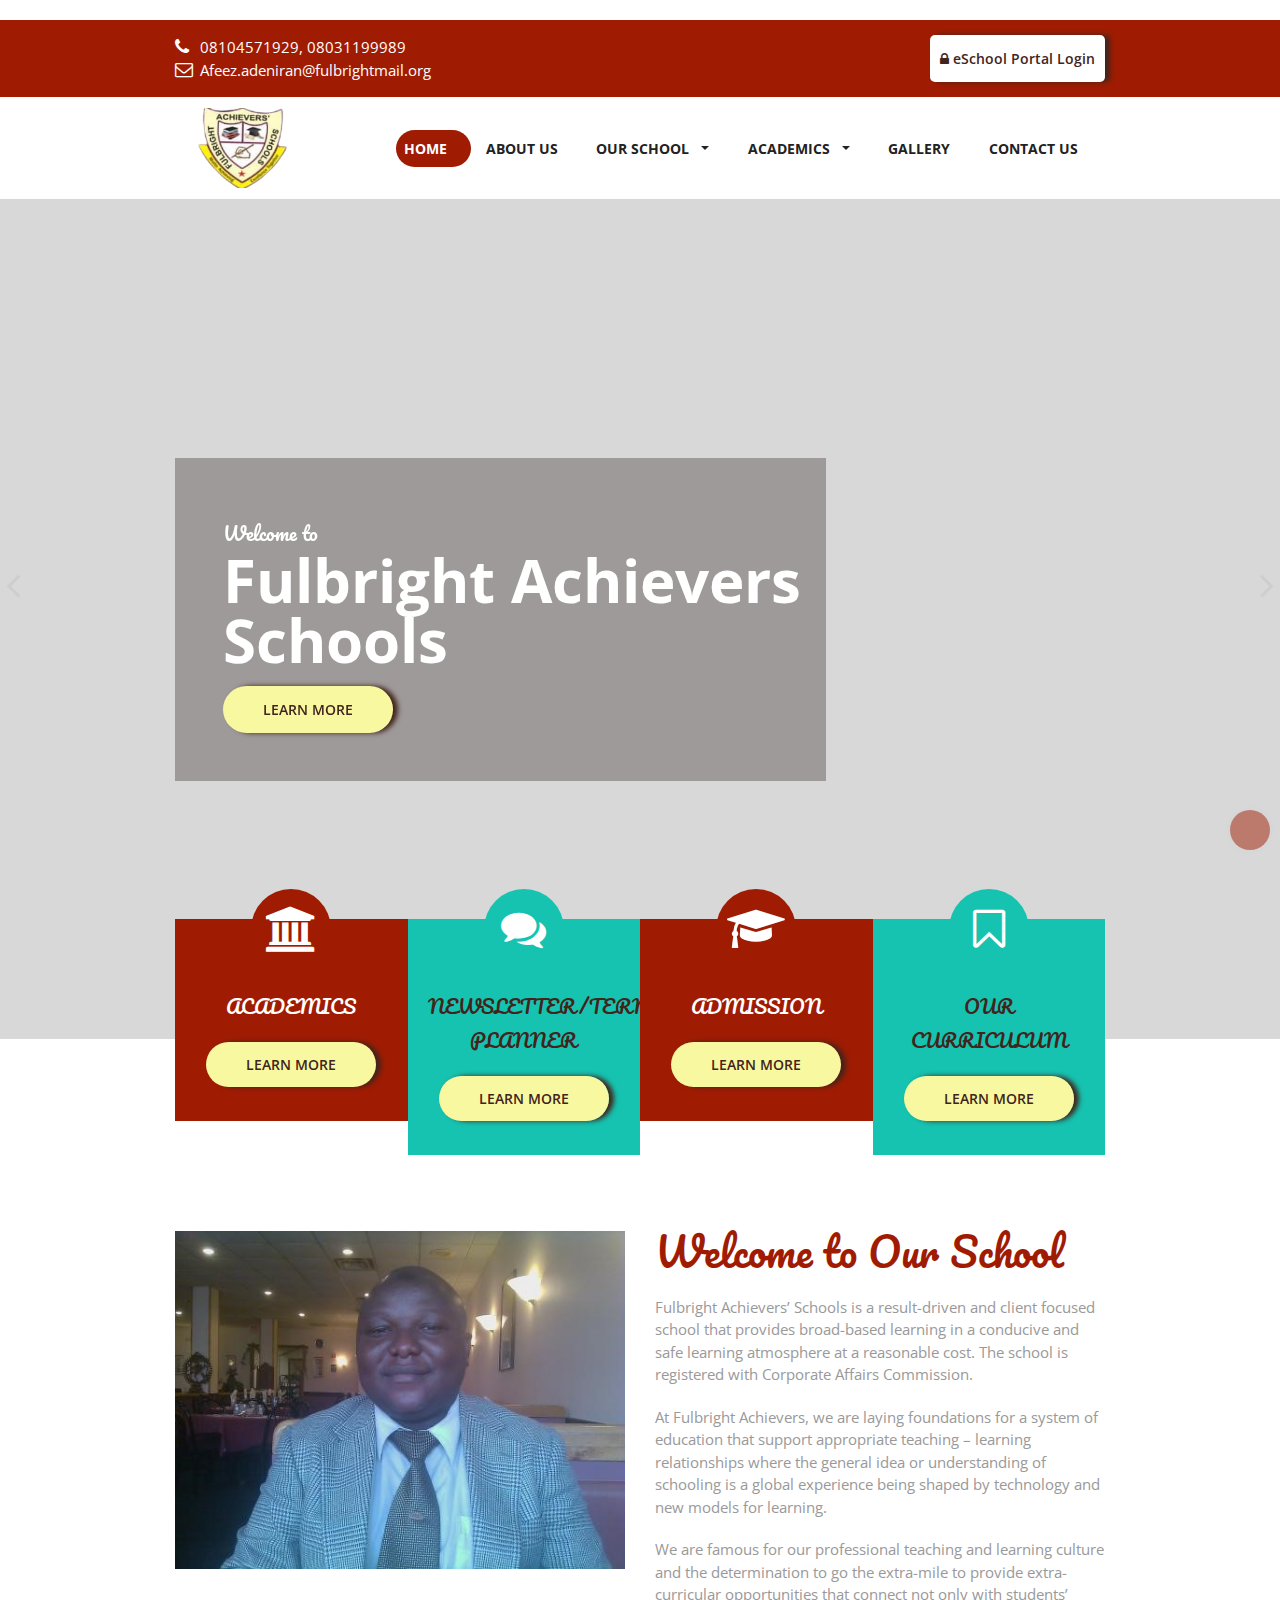
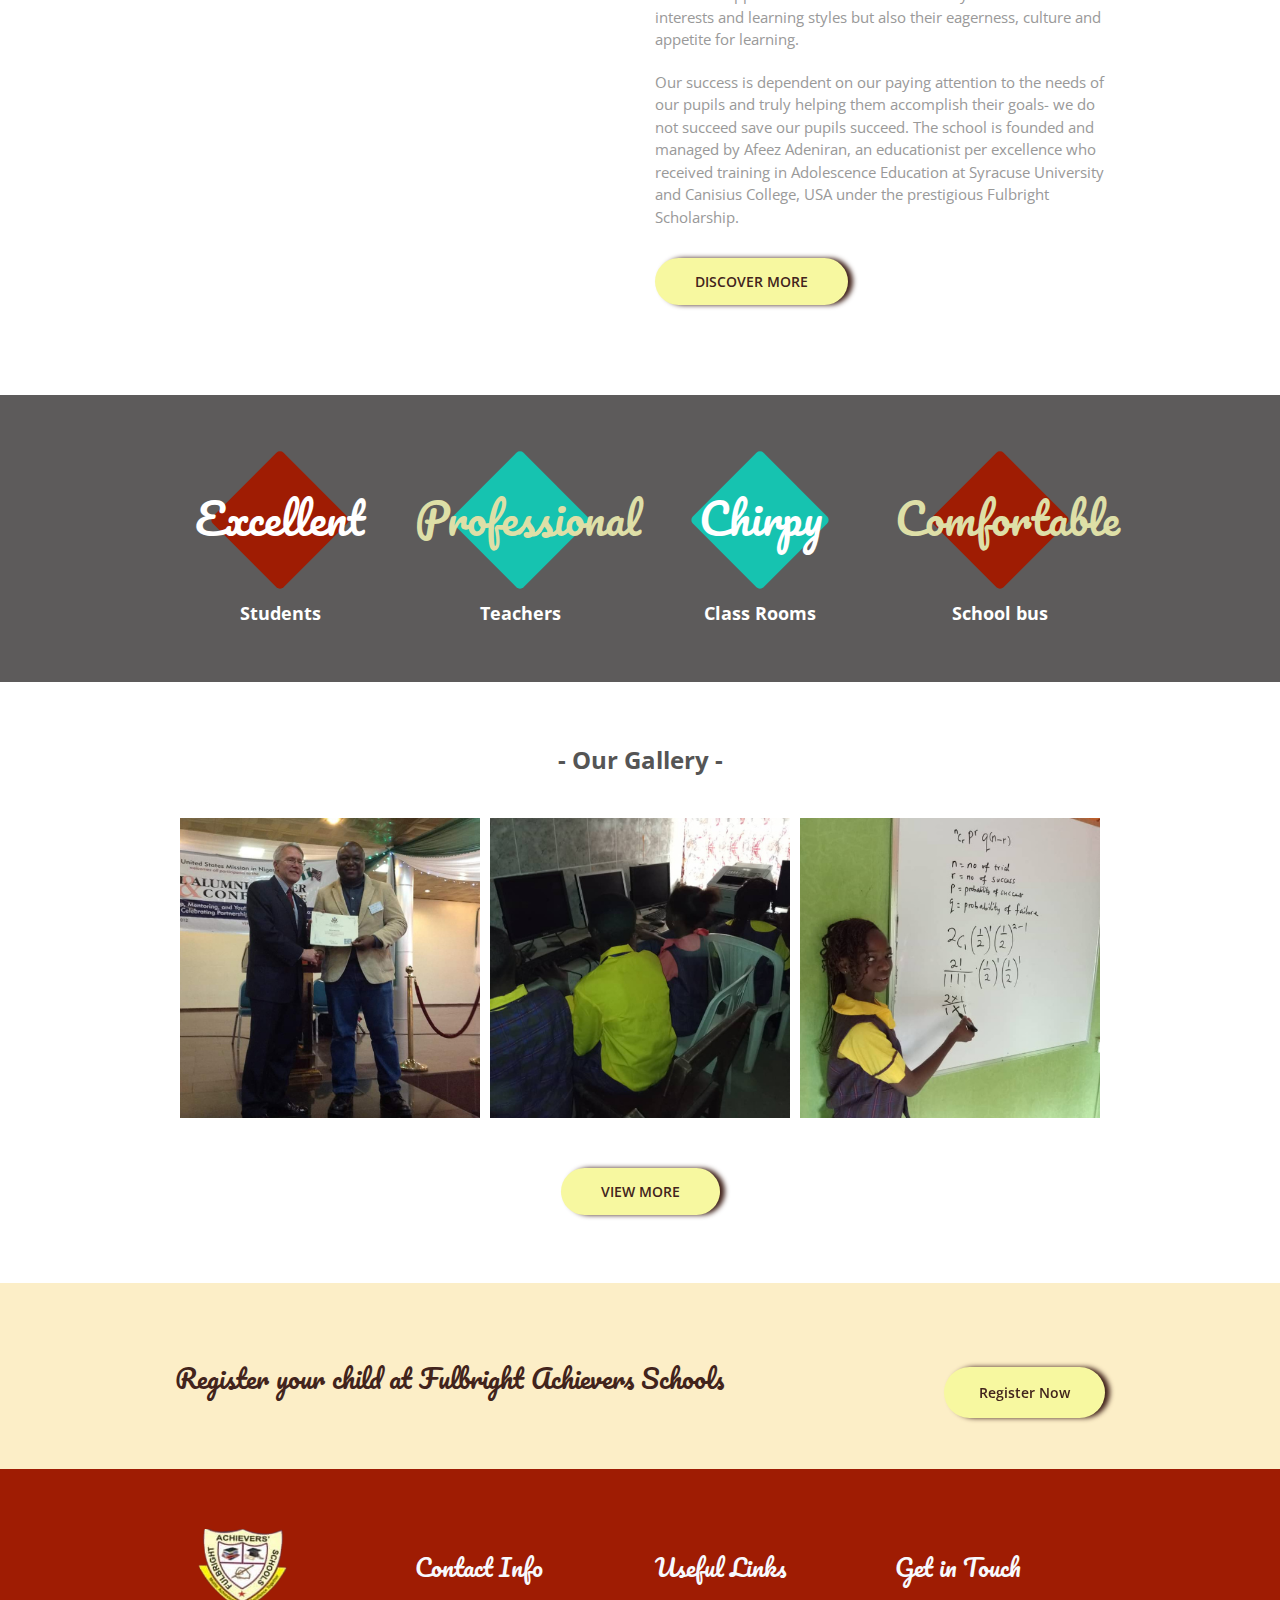
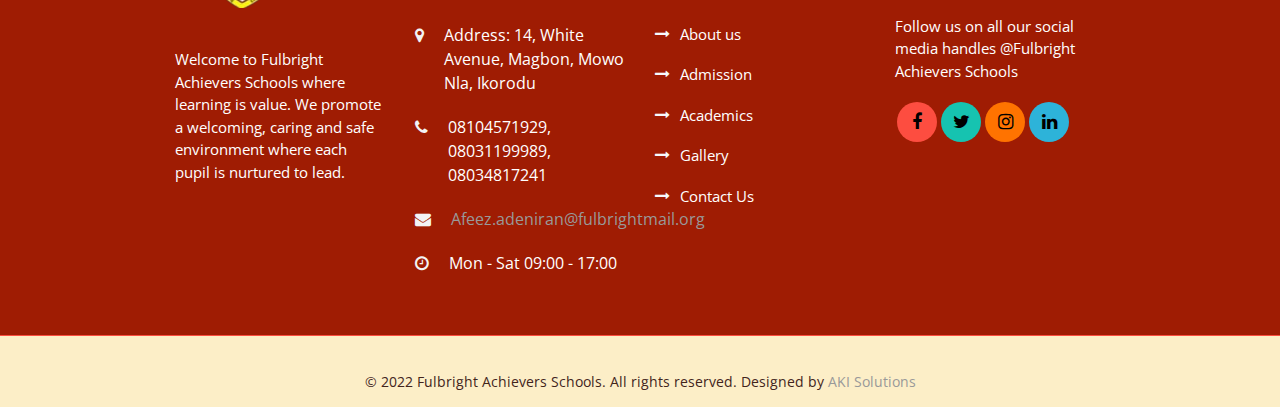
==== index.html @ 67f507f1 "first commit" ====
<!DOCTYPE html>
<html lang="en">

<!-- Mirrored from rometheme.net/html/kids/index.html by HTTrack Website Copier/3.x [XR&CO'2014], Tue, 15 Dec 2020 20:37:47 GMT -->
<!-- Added by HTTrack -->
<meta http-equiv="content-type" content="text/html;charset=UTF-8" /><!-- /Added by HTTrack -->

<head>
	<!-- Basic Page Needs
    ================================================== -->
	<meta charset="utf-8">
	<!--[if IE]><meta http-equiv="x-ua-compatible" content="IE=9" /><![endif]-->
	<meta name="viewport" content="width=device-width, initial-scale=1">
	<meta description="">
	<title>Fulbright Achievers’ Schools </title>
	<!-- ==============================================
	Favicons
	=============================================== -->
	<link rel="apple-touch-icon" sizes="180x180" href="./favicon_io/android-chrome-192x192.png">
	<link rel="icon" type="image/png" sizes="32x32" href="./favicon_io/favicon-32x32.png">
	<link rel="icon" type="image/png" sizes="16x16" href="./favicon_io/favicon-16x16.png">
	<link rel="manifest" href="./favicon_io/site.webmanifest">

	<link rel="stylesheet" href="https://cdnjs.cloudflare.com/ajax/libs/animate.css/4.1.1/animate.min.css" />
	<!-- ==============================================
	CSS VENDOR
	=============================================== -->
	<link rel="stylesheet" type="text/css" href="css/vendor/bootstrap.min.css" />
	<link rel="stylesheet" type="text/css" href="css/vendor/font-awesome.min.css">
	<link rel="stylesheet" type="text/css" href="css/vendor/owl.carousel.min.css">
	<link rel="stylesheet" type="text/css" href="css/vendor/owl.theme.default.min.css">
	<link rel="stylesheet" type="text/css" href="css/vendor/magnific-popup.css">
	<link rel="stylesheet" type="text/css" href="css/vendor/animate.min.css">

	<!-- ==============================================
	Custom Stylesheet
	=============================================== -->
	<link rel="stylesheet" type="text/css" href="css/style.css" />

	<script src="js/vendor/modernizr.min.js"></script>

	<script src='../../google_analytics_auto.html'></script>
</head>

<body>

	<!-- LOAD PAGE -->
	<div class="animationload">
		<div class="loader"></div>
	</div>

	<!-- BACK TO TOP SECTION -->
	<a href="#0" class="cd-top cd-is-visible cd-fade-out">Top</a>

	<!-- HEADER -->
	<div class="header header-1">

		<!-- TOPBAR -->
		<div class="topbar">
			<div class="container">
				<div class="row align-items-center">
					<div class="col-sm-8 col-md-6">
						<div class="info">
							<div class="info-item">
								<i class="fa fa-phone"></i> 08104571929, 08031199989
							</div>
							<div class="info-item">
								<i class="fa fa-envelope-o"></i>
								<a href="mailto:aAfeez.adeniran@fulbrightmail.org">Afeez.adeniran@fulbrightmail.org</a>
							</div>
						</div>
					</div>
					<div class="col-sm-4 col-md-6">
						<div class=" pull-right d-inline-flex" style="margin: 15px 0px 15px 0px;">
							<!--<a href="https://www.facebook.com/Crownimperials/" class="fb"><i class="fa fa-facebook"></i></a> 
							<a href="https://twitter.com/SchoolCrown" class="tw"><i class="fa fa-twitter"></i></a> 
							<a href="#" class="ig"><i class="fa fa-instagram"></i></a> 
							<a href="#" class="in"><i class="fa fa-linkedin"></i></a> -->
							<a href="https://eschool-ng.com/login.php" class="btn btn-primary kkd"> <i
									class="fa fa-lock"></i> eSchool Portal Login</a>
							<style>
								.sosmed-icon a {
									color: #000;
									background-color: #fd4d40;

								}

								.kkd {
									border-radius: 5px !important;
									background-color: #fff !important;
									padding-left: 10px;
									padding-right: 10px;

								}
							</style>
						</div>
					</div>
				</div>
			</div>
		</div>

		<!-- NAVBAR SECTION -->
		<div class="navbar-main">
			<div class="container">
				<nav id="navbar-example" class="navbar navbar-expand-lg">
					<a class="navbar-brand jk" href="index.html">
						<img src="./img/fullBrightLogo-removebg-preview.png" alt="logo">
					</a>

					<style type="text/css">
						.jk img {
							width: 120px;
							height: auto;
						}

						@media screen and (max-width: 768px) {
							.navbar-main.stiky .navbar-brand img {
								width: 120px;
								text-align: center;
								margin: 0 40px 0 40px;
							}

							.jk img {
								width: 120px;
								height: auto;
							}

							.navbar-brand {
								margin-right: 0;
							}
						}
					</style>
					<button class="navbar-toggler" type="button" data-toggle="collapse" data-target="#navbarNavDropdown"
						aria-controls="navbarNavDropdown" aria-expanded="false" aria-label="Toggle navigation">
						<span class="navbar-toggler-icon"></span>
					</button>
					<div class="collapse navbar-collapse" id="navbarNavDropdown">
						<ul class="navbar-nav ml-auto">
							<li class="nav-item active">
								<a class="nav-link" href="index.html">HOME</a>
							</li>
							<li class="nav-item">
								<a class="nav-link" href="about.html">ABOUT US</a>
							</li>
							<li class="nav-item dropdown dmenu">
								<a class="nav-link dropdown-toggle" href="#" role="button" data-toggle="dropdown"
									aria-haspopup="true" aria-expanded="false">
									OUR SCHOOL
								</a>
								<div class="dropdown-menu">
									<a class="dropdown-item" href="admission.html">ADMISSION</a>


								</div>
							</li>
							<li class="nav-item dropdown dmenu">
								<a class="nav-link dropdown-toggle" href="#" role="button" data-toggle="dropdown"
									aria-haspopup="true" aria-expanded="false">
									ACADEMICS
								</a>
								<div class="dropdown-menu">
									<a class="dropdown-item" href="academics.html">OVERVIEW</a>
									<a class="dropdown-item" href="curriculum.html">OUR CURRICULUM</a>

								</div>
							</li>
							<li class="nav-item">
								<a class="nav-link" href="gallery.html">GALLERY</a>
							</li>
							<li class="nav-item">
								<a class="nav-link" href="contact.html">CONTACT US</a>
							</li>
						</ul>
					</div>
				</nav> <!-- -->

			</div>
		</div>

	</div>
	<!-- BANNER -->
	<div id="oc-fullslider" class="banner">
		<div class="owl-carousel owl-theme full-screen">
			<div class="item">
				<img src="images/b2.jpg" alt="Slider">
				<div class="overlay-bg"></div>
				<div class="container d-flex align-items-center">
					<div class="wrap-caption animate__animated animate__backInLeft">
						<h4 class="caption-supheading" style="color: white !important;">Welcome to</h4>
						<h1 class="caption-heading">Fulbright Achievers Schools </h1>
						<a href="about.html" class="btn btn-secondary mt-3">LEARN MORE</a>
					</div>
				</div>

				<style type="text/css">
					.animate__animated.animate__backInLeft {
						--animate-duration: 2s;
					}

					.kd .animate__animated.animate__backInLeft {
						--animate-duration: 12s;
					}
				</style>
			</div>
			<div class="item">
				<img src="img/slider/home/fb7.jpg" alt="Slider">
				<div class="overlay-bg"></div>
				<div class="container d-flex align-items-center">
					<div class="wrap-caption kd animate__animated animate__backInLeft">
						<h4 class="caption-supheading" style="color: white !important;">Fulbright Achievers Schools </h4>
						<h1 class="caption-heading">We Make Learning <br> Fun </h1>
						<a href="about.html" class="btn btn-secondary mt-3">LEARN MORE</a>
					</div>
				</div>
			</div>
		</div>
		<div class="custom-nav owl-nav"></div>
	</div>

	<!-- SHORTCUT -->
	<div class="section services">
		<div class="content-wrap pb-3">
			<div class="container">
				<div class="row">
					<div class="col-sm-12 col-md-12">
						<div class="row col-0 overlap no-gutters">
							<div class="col-sm-12 col-md-3 col-lg-3">
								<!-- BOX 1 -->
								<div class="rs-feature-box-1 bg-primary">
									<i class="fa fa-university"></i>
									<div class="body">
										<h4 style="text-transform: uppercase;">Academics</h4>

										<div class="spacer-10"></div>
										<a href="academics.html" class="btn-primary">LEARN MORE</a>
									</div>
								</div>
							</div>
							<div class="col-sm-12 col-md-3 col-lg-3">
								<!-- BOX 2 -->
								<div class="rs-feature-box-1 bg-tertiary">
									<i class="fa fa-comments"></i>
									<div class="body">
										<h4 style="color: #42241c;">Newsletter/Term planner</h4>
										<!-- <p>Sedut perspiciatis unde omnis iste natus error sit voluptatem accusantium dolore mque laudantium</p> -->
										<div class="spacer-10"></div>
										<a href="newsletter.html" class="btn-primary" style="background-color: #dedfa7;">LEARN MORE</a>
									</div>
								</div>
							</div>
							<div class="col-sm-12 col-md-3 col-lg-3">
								<!-- BOX 3 -->
								<div class="rs-feature-box-1 bg-primary">
									<i class="fa fa-graduation-cap"></i>
									<div class="body">
										<h4>Admission</h4>

										<div class="spacer-10"></div>
										<a href="admission.html" class="btn-primary">LEARN MORE</a>
									</div>
								</div>
							</div>


							<div class="col-sm-12 col-md-3 col-lg-3">
								<!-- BOX 3 -->
								<div class="rs-feature-box-1 bg-tertiary">
									<i class="fa fa-bookmark-o"></i>
									<div class="body">
										<h4 style="color: #42241c;">Our Curriculum</h4>

										<div class="spacer-10"></div>
										<a href="curriculum.html" class="btn-primary" style="background-color: #dedfa7;">LEARN MORE</a>
									</div>
								</div>
							</div>



						</div>
					</div>
				</div>
			</div>
		</div>
	</div>

	<!-- WELCOME TO KIDS -->
	<div class="section" id="move">
		<div class="content-wrap">
			<div class="container">
				<div class="row">
					<div class="col-sm-12 col-md-12 col-lg-6"  style="display: flex; justify-content: center; ">
						<img src="img\fbFounder.jpg" alt="" class="img-fluid img-border mb-3">
					</div>
					<div class="col-sm-12 col-md-12 col-lg-6" >
						<h2 class="section-heading">
							Welcome to Our School
						</h2>
						<p>Fulbright Achievers’ Schools is a result-driven and client focused school that provides broad-based learning in a conducive and safe learning atmosphere at a reasonable cost. The school is registered with Corporate Affairs Commission. 
						</p>
						<p>							At Fulbright Achievers, we are laying foundations for a system of education that support appropriate teaching – learning relationships where the general idea or understanding of schooling is a global experience being shaped by technology and new models for learning. 
						</p>

						<p>
							We are famous for our professional teaching and learning culture and the determination to go the extra-mile to provide extra-curricular opportunities that connect not only with students’ interests and learning styles but also their eagerness, culture and appetite for learning. 

						</p>
						Our success is dependent on our paying attention to the needs of our pupils and truly helping them accomplish their goals- we do not succeed save our pupils succeed.
						The school is founded and managed by Afeez Adeniran, an educationist per excellence who received training in Adolescence Education at Syracuse University and Canisius College, USA under the prestigious Fulbright Scholarship. 


						<p>
						</p>


						<div class="spacer-10"></div>
						<a href="about.html" class="btn btn-secondary">DISCOVER MORE</a>
						<div class="spacer-30"></div>
					</div>
				</div>
			</div>
		</div>
	</div>

	<!-- FUNFACT -->
	<div class="section bgi-overlay bgi-cover-center" data-background="images/back.jpg"
		style="background-position: top;">
		<div class="content-wrap" style="margin-top: 20px;">
			<div class="container">
				<div class="row">
					<!-- Item 1 -->
					<div class="col-sm-6 col-md-3">
						<div class="rs-funfact bg-primary">
							<div class="box-fun">
								<h2>Excellent</h2>
							</div>
							<div class="title">Students</div>
						</div>
					</div>
					<!-- Item 2 -->
					<div class="col-sm-6 col-md-3">
						<div class="rs-funfact bg-tertiary">
							<div class="box-fun">
								<h2 style="color: #dedfa7;">Professional</h2>
							</div>
							<div class="title">Teachers</div>
						</div>
					</div>
					<!-- Item 3 -->
					<div class="col-sm-6 col-md-3">
						<div class="rs-funfact bg-tertiary">
							<div class="box-fun">
								<h2>Chirpy</h2>
							</div>
							<div class="title">Class Rooms</div>
						</div>
					</div>
					<!-- Item 4 -->
					<div class="col-sm-6 col-md-3">
						<div class="rs-funfact bg-primary">
							<div class="box-fun">
								<h2 style="color: #dedfa7;">Comfortable</h2>
							</div>
							<div class="title"> School bus</div>
						</div>
					</div>
				</div>
			</div>
		</div>
	</div>




	<!-- OUR GALLERY -->
	<div class="section">
		<div class="content-wrap">
			<div class="container">

				<div class="row">
					<div class="col-sm-12 col-md-12">
						<p class="supheading text-center">Our Gallery</p>

					</div>
				</div>

				<div class="row popup-gallery gutter-5">
								
				<!-- Item 1 -->
				<div class="col-xs-12 col-md-6 col-lg-4">
					<div class="box-gallery">
						<a href="img\ref1.png" title="Gallery #2">
							<img src="img\ref1.png" alt="" class="img-fluid">
							<div class="project-info">
								<div class="project-icon">
									<span class="fa fa-search"></span>
								</div>
							</div>
						</a>
					</div>
				</div>					
					<!-- Item 2 -->
					<div class="col-xs-12 col-md-6 col-lg-4">
						<div class="box-gallery">
							<a href="img\ref2.png" title="Gallery #1">
								<img src="img\ref2.png" alt="" class="img-fluid">
								<div class="project-info">
									<div class="project-icon">
										<span class="fa fa-search"></span>
									</div>
								</div>
							</a>
						</div>
					</div>
					<!-- Item 3 -->
					<div class="col-xs-12 col-md-6 col-lg-4">
						<div class="box-gallery">
							<a href="img\ref3.png" title="Gallery #3">
								<img src="img\ref3.png" alt="" class="img-fluid">
								<div class="project-info">
									<div class="project-icon">
										<span class="fa fa-search"></span>
									</div>
								</div>
							</a>
						</div>
					</div>
					<!-- Item 4 -->
					<!-- <div class="col-xs-12 col-md-6 col-lg-4">
						<div class="box-gallery">
							<a href="img\ref4.png" title="Gallery #4">
								<img src="img\ref4.png" alt="" class="img-fluid">
								<div class="project-info">
									<div class="project-icon">
										<span class="fa fa-search"></span>
									</div>
								</div>
							</a>
						</div>
					</div> -->
					<!-- Item 5 -->
					<!-- <div class="col-xs-12 col-md-6 col-lg-4">
						<div class="box-gallery">
							<a href="images/img5.jpg" title="Gallery #5">
								<img src="images/img5.jpg" alt="" class="img-fluid">
								<div class="project-info">
									<div class="project-icon">
										<span class="fa fa-search"></span>
									</div>
								</div>
							</a>
						</div>
					</div> -->
					<!-- Item 6 -->
					<!-- <div class="col-xs-12 col-md-6 col-lg-4">
						<div class="box-gallery">
							<a href="images/img1.jpg" title="Gallery #6">
								<img src="images/img1.jpg" alt="" class="img-fluid">
								<div class="project-info">
									<div class="project-icon">
										<span class="fa fa-search"></span>
									</div>
								</div>
							</a>
						</div>
					</div> -->


				</div>

			</div>
		</div>
		<div class="text-center">
			<a href="gallery.html" class="btn btn-secondary" style="margin:auto;">VIEW MORE</a>
		</div>
	</div>

	<br> <br> <br>

	<style type="text/css">
		.rs-news-1 .media-box {
			width: 100%;
			margin-bottom: 20px;
			position: relative;
			z-index: 1;
			overflow: hidden;
			background-color: rgb(10 10 10 / 84%);
		}

		.kk {
			background-color: #0c1a47 !important;
		}
	</style>


	<!-- CTA -->
	<div class="section bg-secondary">
		<div class="content-wrap py-5">
			<div class="container">
				<div class="row align-items-center">
					<div class="col-sm-12 col-md-12">
						<div class="cta-1">
							<div class="body-text mb-3">
								<h3 class="my-1" style="color: #42241c;">Register your child at Fulbright Achievers Schools</h3>

							</div>
							<div class="body-action">
								<a href="contact.html" class="btn btn-primary mt-3">Register Now</a>
							</div>
						</div>
					</div>
				</div>
			</div>
		</div>
	</div>

	<style type="text/css">
		.footer .footer-item .footer-title {

			color: #f7f9fd;
		}

		.list-info li .info-icon {
			display: table-cell;
			color: #f3f3f5;
		}

		.footer .footer-item .list li a:before {
			content: '\f178';
			font-family: FontAwesome;
			left: 0;
			position: absolute;
			color: #f7f9fd;
		}
	</style>

	<!-- FOOTER SECTION -->
	<div class="footer" data-background="images/footer.jpg">
		<div class="content-wrap">
			<div class="container">

				<div class="row">
					<div class="col-sm-12 col-md-6 col-lg-3">
						<div class="footer-item">
							<img src="img\fullBrightLogo-removebg-preview.png" alt="logo bottom" class="logo-bottom">
							<div class="spacer-30"></div>
							<p>Welcome to Fulbright Achievers Schools where learning is value. We promote a welcoming, caring
								and safe environment where each pupil is nurtured to lead.</p>

						</div>
					</div>

					<div class="col-sm-12 col-md-6 col-lg-3">
						<div class="footer-item">
							<div class="footer-title">
								Contact Info
							</div>
							<ul class="list-info">
								<li>
									<div class="info-icon">
										<span class="fa fa-map-marker"></span>
									</div>
									<div class="info-text">Address: 14, White Avenue, Magbon, Mowo Nla, Ikorodu</div>
								</li>
								<li>
									<div class="info-icon">
										<span class="fa fa-phone"></span>
									</div>
									<div class="info-text">08104571929, 08031199989, 08034817241</div>
								</li>
								<li>
									<div class="info-icon">
										<span class="fa fa-envelope"></span>
									</div>
									<div class="info-text"><a href="mailto:Afeez.adeniran@fulbrightmail.org"
											title="">Afeez.adeniran@fulbrightmail.org </a></div>
								</li>
								<li>
									<div class="info-icon">
										<span class="fa fa-clock-o"></span>
									</div>
									<div class="info-text">Mon - Sat 09:00 - 17:00</div>
								</li>
							</ul>

						</div>
					</div>




					<div class="col-sm-12 col-md-6 col-lg-3">
						<div class="footer-item">
							<div class="footer-title">
								Useful Links
							</div>

							<ul class="list">
								<li><a href="about.html" title="About us">About us</a></li>
								<li><a href="admission.html" title="Admission">Admission</a></li>
								<li><a href="academics.html" title="Academics">Academics</a></li>
								<li><a href="gallery.html" title="Gallery">Gallery</a></li>
								<li><a href="contact.html" title="Contact Us">Contact Us</a></li>
							</ul>

						</div>
					</div>

					<div class="col-sm-12 col-md-6 col-lg-3">
						<div class="footer-item">
							<div class="footer-title">
								Get in Touch
							</div>
							<p>Follow us on all our social media handles @Fulbright Achievers Schools</p>
							<div class="sosmed-icon d-inline-flex">
								<a href="#" class="fb"><i class="fa fa-facebook"></i></a>
								<a href="#" class="tw"><i class="fa fa-twitter"></i></a>
								<a href="#" class="ig"><i class="fa fa-instagram"></i></a>
								<a href="#" class="in"><i class="fa fa-linkedin"></i></a>
							</div>
						</div>
					</div>
				</div>
			</div>
		</div>

		<div class="fcopy bg-secondary">
			<div class="container">
				<div class="row">
					<div class="col-sm-12 col-md-12">
						<p class="ftex copy" style="color: #42241c;">© 2022 Fulbright Achievers Schools. All rights reserved. Designed by <a
								href="http://akisolutions.com.ng" target="_blank">AKI Solutions</a></p>
					</div>
				</div>
			</div>
		</div>

	</div>

	<!-- JS VENDOR -->
	<script src="js/vendor/jquery.min.js"></script>
	<script src="js/vendor/bootstrap.min.js"></script>
	<script src="js/vendor/owl.carousel.js"></script>
	<script src="js/vendor/jquery.magnific-popup.min.js"></script>

	<!-- SENDMAIL -->
	<script src="js/vendor/validator.min.js"></script>
	<script src="js/vendor/form-scripts.js"></script>

	<script src="js/script.js"></script>

</body>

</html>
---- css/style.css ----
@charset "UTF-8";
@import url("https://fonts.googleapis.com/css?family=Open+Sans:400,700|Pacifico");
@font-face {
  font-family: 'sas-webfont';
  src: url("../fonts/sas-webfontc56b.eot?51534236");
  src: url("../fonts/sas-webfontc56b.eot?51534236#iefix") format("embedded-opentype"), url("../fonts/sas-webfontc56b.woff2?51534236") format("woff2"), url("../fonts/sas-webfontc56b.woff?51534236") format("woff"), url("../fonts/sas-webfontc56b.ttf?51534236") format("truetype"), url("../fonts/sas-webfontc56b.svg?51534236#sas-webfont") format("svg");
  font-weight: normal;
  font-style: normal; }
.sas {
  font-family: "sas-webfont";
  font-style: normal;
  font-weight: normal;
  speak: none;
  display: inline-block;
  text-decoration: inherit;
  width: 1em;
  margin-right: .2em;
  text-align: center;
  /* opacity: .8; */
  /* For safety - reset parent styles, that can break glyph codes*/
  font-variant: normal;
  text-transform: none;
  /* fix buttons height, for twitter bootstrap */
  line-height: 1em;
  /* Animation center compensation - margins should be symmetric */
  /* remove if not needed */
  margin-left: .2em;
  /* you can be more comfortable with increased icons size */
  /* font-size: 120%; */
  /* Font smoothing. That was taken from TWBS */
  -webkit-font-smoothing: antialiased;
  -moz-osx-font-smoothing: grayscale;
  /* Uncomment for 3D effect */
  /* text-shadow: 1px 1px 1px rgba(127, 127, 127, 0.3); */ }

.sas-1:before {
  content: '\e801'; }

/* '' */
/* -------------------- 
TOPBAR SETTING
-----------------------*/
/* -------------------- 
NAVBAR SETTING
-----------------------*/
/* -------------------- 
FOOTER SETTING
-----------------------*/
/* -------------------- 
BUTTON SETTING
-----------------------*/
.bolder {
  font-weight: 600; }

.cfix {
  content: '';
  display: block;
  width: 100%;
  clear: both; }

/**
 * 1. - NORMALIZE CSS
 * -----------------------------------------------------------------------------
 */
/*! normalize.css v8.0.1 | MIT License | github.com/necolas/normalize.css */
/* Document
   ========================================================================== */
/**
 * 1. Correct the line height in all browsers.
 * 2. Prevent adjustments of font size after orientation changes in iOS.
 */
html {
  line-height: 1.15;
  /* 1 */
  -webkit-text-size-adjust: 100%;
  /* 2 */ }

/* Sections
   ========================================================================== */
/**
 * Remove the margin in all browsers.
 */
body {
  margin: 0; }

/**
 * Render the `main` element consistently in IE.
 */
main {
  display: block; }

/**
 * Correct the font size and margin on `h1` elements within `section` and
 * `article` contexts in Chrome, Firefox, and Safari.
 */
h1 {
  font-size: 2em;
  margin: 0.67em 0; }

/* Grouping content
   ========================================================================== */
/**
 * 1. Add the correct box sizing in Firefox.
 * 2. Show the overflow in Edge and IE.
 */
hr {
  box-sizing: content-box;
  /* 1 */
  height: 0;
  /* 1 */
  overflow: visible;
  /* 2 */ }

/**
 * 1. Correct the inheritance and scaling of font size in all browsers.
 * 2. Correct the odd `em` font sizing in all browsers.
 */
pre {
  font-family: monospace, monospace;
  /* 1 */
  font-size: 1em;
  /* 2 */ }

/* Text-level semantics
   ========================================================================== */
/**
 * Remove the gray background on active links in IE 10.
 */
a {
  background-color: transparent; }

/**
 * 1. Remove the bottom border in Chrome 57-
 * 2. Add the correct text decoration in Chrome, Edge, IE, Opera, and Safari.
 */
abbr[title] {
  border-bottom: none;
  /* 1 */
  text-decoration: underline;
  /* 2 */
  text-decoration: underline dotted;
  /* 2 */ }

/**
 * Add the correct font weight in Chrome, Edge, and Safari.
 */
b,
strong {
  font-weight: bolder; }

/**
 * 1. Correct the inheritance and scaling of font size in all browsers.
 * 2. Correct the odd `em` font sizing in all browsers.
 */
code,
kbd,
samp {
  font-family: monospace, monospace;
  /* 1 */
  font-size: 1em;
  /* 2 */ }

/**
 * Add the correct font size in all browsers.
 */
small {
  font-size: 80%; }

/**
 * Prevent `sub` and `sup` elements from affecting the line height in
 * all browsers.
 */
sub,
sup {
  font-size: 75%;
  line-height: 0;
  position: relative;
  vertical-align: baseline; }

sub {
  bottom: -0.25em; }

sup {
  top: -0.5em; }

/* Embedded content
   ========================================================================== */
/**
 * Remove the border on images inside links in IE 10.
 */
img {
  border-style: none; }

/* Forms
   ========================================================================== */
/**
 * 1. Change the font styles in all browsers.
 * 2. Remove the margin in Firefox and Safari.
 */
button,
input,
optgroup,
select,
textarea {
  font-family: inherit;
  /* 1 */
  font-size: 100%;
  /* 1 */
  line-height: 1.15;
  /* 1 */
  margin: 0;
  /* 2 */ }

/**
 * Show the overflow in IE.
 * 1. Show the overflow in Edge.
 */
button,
input {
  /* 1 */
  overflow: visible; }

/**
 * Remove the inheritance of text transform in Edge, Firefox, and IE.
 * 1. Remove the inheritance of text transform in Firefox.
 */
button,
select {
  /* 1 */
  text-transform: none; }

/**
 * Correct the inability to style clickable types in iOS and Safari.
 */
button,
[type="button"],
[type="reset"],
[type="submit"] {
  -webkit-appearance: button; }

/**
 * Remove the inner border and padding in Firefox.
 */
button::-moz-focus-inner,
[type="button"]::-moz-focus-inner,
[type="reset"]::-moz-focus-inner,
[type="submit"]::-moz-focus-inner {
  border-style: none;
  padding: 0; }

/**
 * Restore the focus styles unset by the previous rule.
 */
button:-moz-focusring,
[type="button"]:-moz-focusring,
[type="reset"]:-moz-focusring,
[type="submit"]:-moz-focusring {
  outline: 1px dotted ButtonText; }

/**
 * Correct the padding in Firefox.
 */
fieldset {
  padding: 0.35em 0.75em 0.625em; }

/**
 * 1. Correct the text wrapping in Edge and IE.
 * 2. Correct the color inheritance from `fieldset` elements in IE.
 * 3. Remove the padding so developers are not caught out when they zero out
 *    `fieldset` elements in all browsers.
 */
legend {
  box-sizing: border-box;
  /* 1 */
  color: inherit;
  /* 2 */
  display: table;
  /* 1 */
  max-width: 100%;
  /* 1 */
  padding: 0;
  /* 3 */
  white-space: normal;
  /* 1 */ }

/**
 * Add the correct vertical alignment in Chrome, Firefox, and Opera.
 */
progress {
  vertical-align: baseline; }

/**
 * Remove the default vertical scrollbar in IE 10+.
 */
textarea {
  overflow: auto; }

/**
 * 1. Add the correct box sizing in IE 10.
 * 2. Remove the padding in IE 10.
 */
[type="checkbox"],
[type="radio"] {
  box-sizing: border-box;
  /* 1 */
  padding: 0;
  /* 2 */ }

/**
 * Correct the cursor style of increment and decrement buttons in Chrome.
 */
[type="number"]::-webkit-inner-spin-button,
[type="number"]::-webkit-outer-spin-button {
  height: auto; }

/**
 * 1. Correct the odd appearance in Chrome and Safari.
 * 2. Correct the outline style in Safari.
 */
[type="search"] {
  -webkit-appearance: textfield;
  /* 1 */
  outline-offset: -2px;
  /* 2 */ }

/**
 * Remove the inner padding in Chrome and Safari on macOS.
 */
[type="search"]::-webkit-search-decoration {
  -webkit-appearance: none; }

/**
 * 1. Correct the inability to style clickable types in iOS and Safari.
 * 2. Change font properties to `inherit` in Safari.
 */
::-webkit-file-upload-button {
  -webkit-appearance: button;
  /* 1 */
  font: inherit;
  /* 2 */ }

/* Interactive
   ========================================================================== */
/*
 * Add the correct display in Edge, IE 10+, and Firefox.
 */
details {
  display: block; }

/*
 * Add the correct display in all browsers.
 */
summary {
  display: list-item; }

/* Misc
   ========================================================================== */
/**
 * Add the correct display in IE 10+.
 */
template {
  display: none; }

/**
 * Add the correct display in IE 10.
 */
[hidden] {
  display: none; }

/**
 * 2. GLOBAL STYLES
 * -----------------------------------------------------------------------------
 */
/*1.1 GENERAL STYLES*/
body,
button,
input,
select,
textarea {
  color: #999999;
  font-family: "Open Sans", sans-serif;
  font-weight: 400;
  /* font-size: 15px; */
  line-height: 1.5;
  position: relative;
  background-color: #fff; }

html, body {
  width: 100%;
  height: 100%; }

/* 1.3. ANCHOR */
a {
  color: #999999;
  text-decoration: none; }
  a:hover {
    color: #FD4D40;
    text-decoration: none; }

/* 1.4. HEADING & PARAGRAPH */
p {
  margin: 0 0 20px 0; }

h1,
h2,
.banner-page .title-page,
h3,
h4,
.rs-team-1 .title,
h5 {
  font-family: "Pacifico", cursive;
  font-weight: 400;
  margin-top: 10px;
  margin-bottom: 20px; }

h1 {
  font-size: 3.571em;
  line-height: normal; }

h2, .banner-page .title-page {
  font-size: 2.857em;
  line-height: normal; }

h3 {
  font-size: 1.714em;
  line-height: normal; }

h4, .rs-team-1 .title {
  font-size: 1.286em;
  line-height: normal; }

h5 {
  font-size: 14px;
  line-height: 22px; }

h6 {
  font-size: 13px; }

strong, b {
  font-weight: 700; }

ol {
  margin-left: 24px; }

ul {
  list-style: initial;
  margin-left: 24px; }
  ul li {
    margin: 8px 0; }

/* CUSTOM GLOBAL */
.content-wrap {
  padding: 40px 0; }

.content-wrap-60 {
  padding: 60px 0; }

.content-wrap-40 {
  padding: 40px 0; }

.spacer-content {
  height: 80px; }
  .spacer-content::after {
    display: block;
    content: "";
    clear: both; }

.uk16 {
  font-size: 16px; }

.uk18 {
  font-size: 18px; }

.uk21 {
  font-size: 21px; }

.uk24 {
  font-size: 24px; }

.uk36 {
  font-size: 36px; }

.uk48 {
  font-size: 48px; }

.uk60 {
  font-size: 60px; }

.uk72 {
  font-size: 72px; }

.spacer-10 {
  height: 10px; }
  .spacer-10::after {
    display: block;
    content: "";
    clear: both; }

.spacer-30 {
  height: 30px; }
  .spacer-30::after {
    display: block;
    content: "";
    clear: both; }

.spacer-50 {
  height: 50px; }
  .spacer-50::after {
    display: block;
    content: "";
    clear: both; }

.spacer-70 {
  height: 70px; }
  .spacer-70::after {
    display: block;
    content: "";
    clear: both; }

.spacer-90 {
  height: 90px; }
  .spacer-90::after {
    display: block;
    content: "";
    clear: both; }

.spacer-110 {
  height: 110px; }
  .spacer-110::after {
    display: block;
    content: "";
    clear: both; }

.spacer-content {
  height: 80px; }
  .spacer-content::after {
    display: block;
    content: "";
    clear: both; }

.section {
  position: relative; }

.section-heading {
  font-size: 40px;
  line-height: 1em;
  margin-bottom: 20px;
  /*padding-top: 0; */
  margin-top: 0;
  padding-bottom: 5px;
  position: relative;
  color: #9f1c03; }
  .section-heading.light {
    color: #9f1c03; }
    .section-heading.light span {
      color: #ffffff; }
    .section-heading.light:after {
      background: #ffffff; }
  .section-heading.text-center {
    text-align: center; }
    .section-heading.text-center:after {
      margin-left: auto;
      margin-right: auto; }
  @media (max-width: 767px) {
    .section-heading {
      font-size: 32px; } }

.supheading {
  font-size: 24px;
  font-weight: 700;
  color: #555555; }
  .supheading:before, .supheading:after {
    content: " - "; }

.subheading {
  margin-top: -20px;
  margin-bottom: 30px;
  color: #666666;
  font-family: "Pacifico", cursive;
  font-size: 18px; }
  .subheading.text-center {
    width: 60%;
    margin-left: auto;
    margin-right: auto; }

.title-heading {
  font-size: 24px;
  font-family: "Pacifico", cursive;
  font-weight: 700; }

.section-border {
  border-bottom: 1px solid #cccccc; }

.font-primary {
  font-family: "Open Sans", sans-serif; }

.font-secondary {
  font-family: "Pacifico", cursive; }

.bgi-cover-center {
  background-size: cover;
  background-position: center; }

.bgi-cover-center {
  background-size: cover;
  background-position: center; }

.bgi-cover-fixed {
  background-size: cover;
  background-position: center;
  background-attachment: fixed; }

.bgi-repeat {
  background-repeat: repeat; }

.bgi-right {
  background-position: right;
  background-size: auto;
  background-repeat: no-repeat; }

.bgi-left {
  background-position: left;
  background-size: auto;
  background-repeat: no-repeat; }

.bgi-overlay {
  position: relative;
  background-position: center; }
  .bgi-overlay:before {
    content: '';
    position: absolute;
    top: 0;
    left: 0;
    right: 0;
    bottom: 0;
    background-color: rgba(42, 40, 40, 0.76); }

blockquote {
  padding: 15px 20px;
  background-color: #f6f6f6;
  margin: 0 0 20px;
  border-left: 5px solid #FD4D40;
  font-style: italic; }

blockquote.quote {
  padding: 15px 0;
  background-color: transparent;
  margin: 0 0 20px;
  border-left: 0;
  font-family: "Pacifico", cursive;
  font-style: italic;
  font-size: 24px;
  color: #ffffff; }
  blockquote.quote .blockquote-footer {
    color: #FD4D40; }
  blockquote.quote cite {
    display: block;
    font-family: "Open Sans", sans-serif;
    font-size: 15px;
    font-style: normal;
    color: #ffffff; }

@media (max-width: 767px) {
  .bgi-hide-xs {
    background-image: none !important; } }
/* OWL */
.owl-theme .owl-dots .owl-dot span {
  width: 7px;
  height: 7px;
  background: gray;
  margin: 5px 3px; }
.owl-theme .owl-dots .owl-dot.active span {
  width: 40px;
  background-color: #FD4D40; }
.owl-theme .owl-dots .owl-dot:hover span {
  background-color: #FD4D40; }
.owl-theme .owl-controls {
  margin-top: 50px; }

.owl-light .owl-dots .owl-dot span {
  width: 7px;
  height: 7px;
  background: #ffffff;
  margin: 5px 3px; }
.owl-light .owl-dots .owl-dot.active span {
  width: 40px;
  background-color: #0c1a47; }
.owl-light .owl-dots .owl-dot:hover span {
  background-color: #0c1a47;  }
.owl-light .owl-controls {
  margin-top: 50px; }

/* END OWL */
.font-primary {
  font-family: "Open Sans", sans-serif; }

.bg-primary {
  background-color: #9f1c03 !important; }

.bg-secondary {
  background-color: #FCEEC7 !important; }

.bg-tertiary {
  background-color: #16C3B0 !important; }

.bg-gray {
  background-color: #222222; }

.bg-gray-light {
  background-color: #f9f9f9; }

.bg-overlay-primary {
  position: relative; }
  .bg-overlay-primary:before {
    content: '';
    position: absolute;
    top: 0;
    right: 0;
    bottom: 0;
    left: 0;
    background-color: #FD4D40;
    opacity: .8; }

.bg-overlay-secondary {
  position: relative; }
  .bg-overlay-secondary:before {
    content: '';
    position: absolute;
    top: 0;
    right: 0;
    bottom: 0;
    left: 0;
    background-color:#0c1a47; 
    opacity: .6; }

.lh-1 {
  line-height: 1.3; }

.text-primary {
  color: #FD4D40 !important; }
  .text-primary a {
    color: #FD4D40; }
    .text-primary a:hover {
      color: #999999; }

.text-secondary {
  color: #F1C22E !important; }

.text-white a {
  color: #ffffff; }

.text-black {
  color: #222222 !important; }
  .text-black a {
    color: #222222; }

.pos-relative {
  position: relative; }

.banner-page {
  display: block;
  -webkit-background-size: cover;
  -moz-background-size: cover;
  -o-background-size: cover;
  background-size: cover;
  position: relative;
  background-position: center; }
  .banner-page:before {
    content: '';
    position: absolute;
    top: 0;
    left: 0;
    right: 0;
    bottom: 0;
    background-color: rgba(34, 34, 34, 0.644); }
  .banner-page .content-wrap {
    padding: 60px 0; }
  .banner-page .title-page {
    text-align: center;
    margin-bottom: 0;
    color: #ffffff; }
  .banner-page .breadcrumb-container {
    background-color: transparent; }
  .banner-page .breadcrumb {
    padding: 0;
    margin: 0;
    text-align: center;
    background-color: transparent;
    font-size: 13px;
    font-weight: 400;
    color: #ffffff; }
    .banner-page .breadcrumb > .active,
    .banner-page .breadcrumb a {
      color: white; }
      .banner-page .breadcrumb > .active:hover,
      .banner-page .breadcrumb a:hover {
        color: #FD4D40; }

.overlap {
  background-color: #ffffff;
  margin-top: -180px;
  position: relative;
  z-index: 2; }
  @media (max-width: 767px) {
    .overlap {
      margin-top: 0; } }

.gutter-5 {
  margin-right: 0;
  margin-left: 0; }
  .gutter-5 > [class^="col-"],
  .gutter-5 > [class*=" col-"],
  .gutter-5 [class*='col-'],
  .gutter-5 [class*=" col-"] {
    padding-right: 5px;
    padding-left: 5px; }

.pagination {
  margin-left: 0; }
  .pagination .page-item .page-link {
    -webkit-border-radius: 10px;
    -moz-border-radius: 10px;
    -ms-border-radius: 10px;
    border-radius: 10px;
    padding: 15px 20px;
    margin-right: 5px;
    margin-bottom: 5px;
    color: #999999;
    display: inline-block;
    border-color: 1px solid #e6e6e6;
    background: #ffffff; }
    .pagination .page-item .page-link:hover, .pagination .page-item .page-link.active {
      color: #ffffff;
      background: #FD4D40; }
  .pagination .page-item:first-child .page-link, .pagination .page-item:last-child .page-link {
    -webkit-border-radius: 10px;
    -moz-border-radius: 10px;
    -ms-border-radius: 10px;
    border-radius: 10px; }
  .pagination .page-item.active .page-link {
    color: #ffffff;
    background: #FD4D40;
    border-color: #FD4D40; }

.p-check {
  padding-left: 40px;
  position: relative;
  margin-bottom: 0.25rem;
  font-size: 18px; }
  .p-check:before {
    content: "\f00c";
    font-family: FontAwesome;
    padding-top: 2px;
    position: absolute;
    color: #16C3B0;
    left: 0;
    width: 30px;
    height: 30px;
    background: #ffffff;
    -webkit-border-radius: 50%;
    -moz-border-radius: 50%;
    -ms-border-radius: 50%;
    border-radius: 50%;
    text-align: center; }

/**
 * 3. - COMPONENTS
 * -----------------------------------------------------------------------------
 */
.anim-media .media-box, .rs-image-box .media-box, .rs-icon-info-4 .media-box, .rs-class-box .media-box, .rs-team-1 .media-box {
  width: 100%;
  /*margin-bottom: 30px;*/
  position: relative;
  background-color: #ffffff;
  overflow: hidden; }
  .anim-media .media-box img, .rs-image-box .media-box img, .rs-icon-info-4 .media-box img, .rs-class-box .media-box img, .rs-team-1 .media-box img {
    -webkit-transform: scale(1, 1);
    -ms-transform: scale(1, 1);
    transform: scale(1, 1);
    -webkit-transition: 0.4s all linear;
    transition: 0.4s all linear; }
.anim-media:hover .media-box, .rs-image-box:hover .media-box, .rs-icon-info-4:hover .media-box, .rs-class-box:hover .media-box, .rs-team-1:hover .media-box {
  background-color: #FD4D40; }
  .anim-media:hover .media-box img, .rs-image-box:hover .media-box img, .rs-icon-info-4:hover .media-box img, .rs-class-box:hover .media-box img, .rs-team-1:hover .media-box img {
    opacity: 0.8;
    -ms-filter: "progid:DXImageTransform.Microsoft.Alpha(Opacity=80)";
    filter: alpha(opacity=80);
    -webkit-transform: scale(1.05, 1.05);
    -ms-transform: scale(1.05, 1.05);
    transform: scale(1.05, 1.05);
    -webkit-transition-timing-function: ease-out;
    transition-timing-function: ease-out;
    -webkit-transition-duration: 250ms;
    transition-duration: 250ms; }

.anim-shadow, .rs-shop-box, .rs-icon-info-4, .rs-class-box, .rs-pricing-1 {
  -webkit-box-shadow: 4px 5px 0 rgba(0, 0, 0, 0);
  -moz-box-shadow: 4px 5px 0 rgba(0, 0, 0, 0);
  box-shadow: 4px 5px 0 rgba(0, 0, 0, 0); }
  .anim-shadow:hover, .rs-shop-box:hover, .rs-icon-info-4:hover, .rs-class-box:hover, .rs-pricing-1:hover {
    -webkit-box-shadow: 4px 5px 30px rgba(0, 0, 0, 0.2);
    -moz-box-shadow: 4px 5px 30px rgba(0, 0, 0, 0.2);
    box-shadow: 4px 5px 30px rgba(0, 0, 0, 0.2); }

/* ==========================
2.1 - Buttons
============================= */
.btn, .btn-primary, .btn-secondary, .btn-light, .btn-ghost-light {
  font-size: 14px;
  color: #42241c !important;
  padding: 13px 40px;
  border: 0;
  font-weight: 600;
  min-width: 150px;
  -webkit-border-radius: 30px;
  -moz-border-radius: 30px;
  -ms-border-radius: 30px;
  border-radius: 30px;
  background-color: #f7f8a0 !important;
  box-shadow: 5px 0px 5px; 
}
.btn:hover,.btn-secondary:hover,.btn-primary:hover{
  background-color: #ca8504 !important;
  transition: 1s;
  color: white;
  text-emphasis-color: white;
}
.btn-default {
  background-color: #FD4D40;
  color: #ffffff;
  padding: 15px 20px;
  border: 0;
  -webkit-border-radius: 0;
  -moz-border-radius: 0;
  -ms-border-radius: 0;
  border-radius: 0; }

.btn-default:hover {
  background-color: #FD4D40; }

.btn-primary {
  background-color: #FD4D40;
  color: #ffffff; }
  .btn-primary:hover {
    background-color: #ddab0f;
    color: #ffffff; }

.btn-secondary {
  background-color:#0c1a47;  }
  .btn-secondary:hover {
    background-color: #fc1e0e;
    color: #ffffff; }

.btn-primary.disabled {
  background-color: #FD4D40;
  border-color: #FD4D40;
  opacity: 1;
  -ms-filter: "progid:DXImageTransform.Microsoft.Alpha(Opacity=100)";
  filter: alpha(opacity=100); }
  .btn-primary.disabled:hover {
    color: #ffffff;
    background-color: #ddab0f; }

.btn-secondary.disabled {
  background-color: #0c1a47; 
  border-color:#0c1a47;  }
  .btn-secondary.disabled:hover {
    background-color: #fc1e0e;
    color: #ffffff; }

.btn-light {
  background-color: #ffffff;
  color: #FD4D40;
  border: 1px solid #ffffff; }
  .btn-light:hover {
    background-color: #222222;
    color: #ffffff;
    border-color: #222222; }

.btn-ghost-light {
  background-color: transparent;
  color: #ffffff;
  border: 1px solid #ffffff; }
  .btn-ghost-light:hover {
    background-color: #ffffff;
    color: #FD4D40;
    border-color: #ffffff; }

.btn-icon {
  font-size: 18px; }
  .btn-icon .fa {
    margin-right: 10px;
    vertical-align: middle;
    width: 50px;
    height: 50px;
    border: 1px solid #999999;
    border-radius: 30px;
    padding-left: 5px;
    padding-top: 10px;
    font-size: 1.5em; }
  .btn-icon:hover .fa {
    border-color: #FD4D40; }

.btn-rect {
  -webkit-border-radius: 0;
  -moz-border-radius: 0;
  -ms-border-radius: 0;
  border-radius: 0; }

.btn-video {
  color: #ffffff; }
  .btn-video i {
    width: 55px;
    height: 55px;
    background-color: #ffffff;
    color: #FD4D40;
    -webkit-border-radius: 50%;
    -moz-border-radius: 50%;
    -ms-border-radius: 50%;
    border-radius: 50%;
    padding: 11px;
    font-size: 21px;
    text-align: center;
    border: 6px solid rgba(34, 34, 34, 0.2);
    margin-right: 5px; }

/* ==========================
SOSMED-ICON
============================= */
.sosmed-icon a {
  color: #ffffff;
  background-color: transparent;
  width: 40px;
  height: 40px;
  font-size: 18px;
  display: flex;
  justify-content: center;
  flex-direction: column;
  text-align: center;
  margin: 0 2px;
  -webkit-border-radius: 50%;
  -moz-border-radius: 50%;
  -ms-border-radius: 50%;
  border-radius: 50%; }
  .sosmed-icon a:hover {
    /*color: $color-body;*/
    background-color: transparent; }
  .sosmed-icon a.fb {
    background-color: #FD4D40; }
    .sosmed-icon a.fb:hover {
      background-color: #fd3527; }
  .sosmed-icon a.tw {
    background-color: #16C3B0; }
    .sosmed-icon a.tw:hover {
      background-color: #13ac9b; }
  .sosmed-icon a.ig {
    background-color: #FF7300; }
    .sosmed-icon a.ig:hover {
      background-color: #e66800; }
  .sosmed-icon a.in {
    background-color: #2DB3D9; }
    .sosmed-icon a.in:hover {
      background-color: #24a4c8; }
.sosmed-icon.icon-bg-primary a {
  -webkit-border-radius: 50%;
  -moz-border-radius: 50%;
  -ms-border-radius: 50%;
  border-radius: 50%;
  color: #ffffff;
  background-color: #FD4D40; }
  .sosmed-icon.icon-bg-primary a:hover {
    color: #ffffff;
    background-color:#0c1a47;  }

/* ==========================
FEATURE ICON
============================= */
.rs-feature-1 {
  position: relative;
  background-color: #F8F8F8;
  border: 1px solid #F0F0F0;
  padding: 20px 20px;
  overflow: hidden;
  -webkit-transition: all 0.3s ease;
  -moz-transition: all 0.3s ease;
  -ms-transition: all 0.3s ease;
  -o-transition: all 0.3s ease;
  transition: all 0.3s ease; }
  .rs-feature-1 .no {
    position: absolute;
    top: 0;
    right: 20px;
    font-size: 72px;
    font-family: "Pacifico", cursive;
    font-weight: 700;
    opacity: 0.15;
    -ms-filter: "progid:DXImageTransform.Microsoft.Alpha(Opacity=15)";
    filter: alpha(opacity=15); }
  .rs-feature-1 .media {
    width: 100%;
    margin-bottom: 30px;
    background-color: transparent; }
  .rs-feature-1 .icon {
    font-size: 48px;
    color: #FD4D40; }
  .rs-feature-1 .body {
    position: relative; }
  .rs-feature-1 .title {
    color: #222222; }
  .rs-feature-1:hover {
    background-color: #0c1a47; 
    color: #ffffff;
    -webkit-transform: translateY(-10px);
    transform: translateY(-10px);
    -webkit-box-shadow: 0 1rem 3rem rgba(0, 0, 0, 0.15) !important;
    box-shadow: 0 1rem 3rem rgba(0, 0, 0, 0.15) !important; }
    .rs-feature-1:hover .title {
      color: #ffffff; }

/* ==========================
IMAGE BOX
============================= */
.rs-image-box {
  margin-bottom: 30px;
  overflow: hidden;
  position: relative;
  -webkit-transition: all 0.4s ease;
  -moz-transition: all 0.4s ease;
  -ms-transition: all 0.4s ease;
  -o-transition: all 0.4s ease;
  transition: all 0.4s ease; }
  .rs-image-box .media-box {
    margin-bottom: 10px; }
  .rs-image-box:hover .media {
    background-color: #ffffff; }
  .rs-image-box .text-box {
    display: -ms-flexbox;
    display: flex;
    -ms-flex-wrap: wrap;
    flex-wrap: wrap;
    -ms-flex-pack: justify !important;
    justify-content: space-between !important; }
  .rs-image-box .price {
    color: #FD4D40; }

.rs-shop-box {
  background-color: #ffffff;
  margin-bottom: 30px;
  overflow: hidden;
  position: relative;
  border: 1px solid #e6e6e6; }
  .rs-shop-box .media {
    text-align: center; }
    .rs-shop-box .media a {
      width: 100%; }
  .rs-shop-box .body-text {
    padding: 20px 20px;
    border-top: 1px solid #e6e6e6; }
    .rs-shop-box .body-text .title {
      font-weight: 400;
      color: #0c1a47; 
      font-size: 16px;
      margin-bottom: 10px; }
      .rs-shop-box .body-text .title a {
        color: #0c1a47;  }
        .rs-shop-box .body-text .title a:hover {
          color: #FD4D40; }
    .rs-shop-box .body-text .price {
      color: #FD4D40;
      font-weight: 700;
      font-size: 18px;
      float: left; }
    .rs-shop-box .body-text .meta {
      display: -ms-flexbox;
      display: flex;
      justify-content: space-between !important; }

.title-blok {
  font-weight: 400;
  color: #0c1a47; 
  font-size: 16px;
  margin-bottom: 10px; }
  .title-blok a {
    color: #0c1a47;  }
    .title-blok a:hover {
      color: #FD4D40; }

.rating, .shop-item-sidebar .body-text, .single-shop {
  unicode-bidi: bidi-override;
  direction: rtl; }
  .rating span:before, .shop-item-sidebar .body-text span:before, .single-shop span:before {
    color: #FD4D40;
    content: "\2605";
    display: inline-block;
    position: relative;
    font-size: 1.2em;
    width: .6em; }

.shop-item-sidebar {
  display: -ms-flexbox;
  display: flex;
  margin-bottom: 20px;
  align-items: center !important; }
  .shop-item-sidebar .media {
    width: 90px;
    height: 90px;
    border: 1px solid #e6e6e6;
    margin-right: 20px; }
  .shop-item-sidebar .body-text .title {
    font-weight: 400;
    color: #0c1a47; 
    font-size: 16px;
    margin-bottom: 10px; }
    .shop-item-sidebar .body-text .title a {
      color: #0c1a47;  }
      .shop-item-sidebar .body-text .title a:hover {
        color: #FD4D40; }
  .shop-item-sidebar .body-text .price {
    color: #FD4D40;
    font-weight: 700;
    font-size: 18px; }

.single-shop .price {
  color: #FD4D40;
  font-weight: 700;
  font-size: 18px; }

/* ==========================
ICON 2
============================= */
.box-icon-1 {
  margin-bottom: 15px; }
  .box-icon-1 .icon {
    color: #FD4D40;
    display: inline-block;
    font-size: 36px;
    line-height: 2.2;
    float: left;
    width: 60px;
    height: 60px;
    background: transparent;
    -webkit-border-radius: 100px;
    -moz-border-radius: 100px;
    -ms-border-radius: 100px;
    border-radius: 100px;
    text-align: center; }
  .box-icon-1 .body-content {
    color:#0c1a47; 
    margin-left: 70px;
    font-weight: 700;
    font-size: 24px; }
    .box-icon-1 .body-content .heading {
      font-size: 16px;
      font-weight: 700; }

.rs-icon-info {
  margin-bottom: 15px; }
  .rs-icon-info .info-icon {
    display: table-cell;
    position: relative; }
  .rs-icon-info .fa {
    width: 60px;
    height: 60px;
    background-color: #FD4D40;
    -webkit-border-radius: 50%;
    -moz-border-radius: 50%;
    -ms-border-radius: 50%;
    border-radius: 50%;
    text-align: center;
    padding-top: 17px;
    font-size: 22px;
    color: #ffffff; }
  .rs-icon-info .info-text {
    display: table-cell;
    padding-left: 20px;
    position: relative;
    vertical-align: middle; }
  .rs-icon-info.center {
    text-align: center;
    padding: 30px 0;
    -webkit-border-radius: 6px;
    -moz-border-radius: 6px;
    -ms-border-radius: 6px;
    border-radius: 6px; }
    .rs-icon-info.center .info-icon {
      display: block; }
    .rs-icon-info.center .fa {
      background-color: transparent;
      font-size: 40px; }
      .rs-icon-info.center .fa.bl {
        background-color: #FD4D40;
        color: #ffffff;
        width: 80px;
        height: 80px; }
    .rs-icon-info.center .info-text {
      display: block; }
  .rs-icon-info.text-right {
    text-align: right; }
    .rs-icon-info.text-right .info-icon {
      float: right; }
      .rs-icon-info.text-right .info-icon:after {
        right: -5px;
        top: -5px; }
    .rs-icon-info.text-right .info-text {
      padding-left: auto;
      padding-right: 20px; }
  .rs-icon-info::after {
    display: block;
    content: "";
    clear: both; }

.rs-icon-info-2 {
  display: flex;
  align-items: flex-start; }
  .rs-icon-info-2 .info-icon {
    text-align: center;
    display: -ms-flexbox;
    display: flex;
    -ms-flex-align: center;
    align-items: center; }
  .rs-icon-info-2 .fa {
    width: 80px;
    height: 80px;
    margin-right: 20px;
    color: #ffffff;
    background-color: transparent;
    -webkit-border-radius: 50%;
    -moz-border-radius: 50%;
    -ms-border-radius: 50%;
    border-radius: 50%;
    padding-top: 23px;
    font-size: 35px;
    -webkit-transform: translateZ(0);
    transform: translateZ(0);
    -webkit-transition-duration: 0.3s;
    transition-duration: 0.3s;
    -webkit-transition-property: transform;
    transition-property: transform;
    -webkit-transition-timing-function: ease-out;
    transition-timing-function: ease-out; }
  .rs-icon-info-2 .body-text {
    position: relative; }

.rs-icon-info-3 {
  margin-bottom: 15px; }
  .rs-icon-info-3 .info-icon {
    text-align: center;
    display: -ms-flexbox;
    display: flex;
    -ms-flex-align: center;
    align-items: center; }
  .rs-icon-info-3 .fa {
    width: 60px;
    height: 60px;
    margin-right: 10px;
    color: #ffffff;
    background-color: transparent;
    -webkit-border-radius: 50%;
    -moz-border-radius: 50%;
    -ms-border-radius: 50%;
    border-radius: 50%;
    padding-top: 14px;
    font-size: 35px;
    -webkit-transform: translateZ(0);
    transform: translateZ(0);
    -webkit-transition-duration: 0.3s;
    transition-duration: 0.3s;
    -webkit-transition-property: transform;
    transition-property: transform;
    -webkit-transition-timing-function: ease-out;
    transition-timing-function: ease-out; }
  .rs-icon-info-3 .info-text {
    position: relative;
    margin-top: 20px; }
  .rs-icon-info-3::after {
    display: block;
    content: "";
    clear: both; }
  .rs-icon-info-3.text-center {
    text-align: center; }
    .rs-icon-info-3.text-center .fa {
      width: 80px;
      height: 80px;
      padding-top: 22px;
      margin-bottom: 20px; }
    .rs-icon-info-3.text-center .info-icon {
      display: block; }
  .rs-icon-info-3:hover .info-icon .fa {
    color: #ffffff;
    background-color: #FD4D40;
    -webkit-animation-name: hvr-icon-push;
    animation-name: hvr-icon-push;
    -webkit-animation-duration: 0.3s;
    animation-duration: 0.3s;
    -webkit-animation-timing-function: linear;
    animation-timing-function: linear;
    -webkit-animation-iteration-count: 1;
    animation-iteration-count: 1; }

@-webkit-keyframes hvr-icon-push {
  50% {
    -moz-transform: translateY(-10px);
    -webkit-transform: translateY(-10px);
    -o-transform: translateY(-10px);
    -ms-transform: translateY(-10px);
    transform: translateY(-10px); } }
@keyframes hvr-icon-push {
  50% {
    -moz-transform: translateY(-10px);
    -webkit-transform: translateY(-10px);
    -o-transform: translateY(-10px);
    -ms-transform: translateY(-10px);
    transform: translateY(-10px); } }
.rs-icon-info-4 {
  background-color: #fafafa;
  text-align: center;
  overflow: hidden;
  position: relative;
  -webkit-transition: all 0.4s ease;
  -moz-transition: all 0.4s ease;
  -ms-transition: all 0.4s ease;
  -o-transition: all 0.4s ease;
  transition: all 0.4s ease;
  border-bottom: 2px solid #FD4D40; }
  .rs-icon-info-4 .icon {
    padding-top: 30px; }
  .rs-icon-info-4 .fa {
    width: 70px;
    height: 70px;
    color: #ffffff;
    background-color: #FD4D40;
    -webkit-border-radius: 50%;
    -moz-border-radius: 50%;
    -ms-border-radius: 50%;
    border-radius: 50%;
    padding-top: 17px;
    font-size: 35px; }
  .rs-icon-info-4 .info-text {
    display: table-cell;
    padding-left: 20px;
    position: relative;
    vertical-align: middle; }
  .rs-icon-info-4 .title {
    color: #0c1a47;  }

/* ==========================
FACT
============================= */
.rs-icon-funfact .icon {
  display: block;
  font-size: 30px;
  line-height: 2.2;
  float: left;
  width: 70px;
  height: 70px;
  color: #ffffff;
  text-align: center;
  -webkit-border-radius: 50%;
  -moz-border-radius: 50%;
  -ms-border-radius: 50%;
  border-radius: 50%; }
.rs-icon-funfact .body-content {
  margin-left: 85px; }
  .rs-icon-funfact .body-content h1, .rs-icon-funfact .body-content h2, .rs-icon-funfact .body-content .banner-page .title-page, .banner-page .rs-icon-funfact .body-content .title-page, .rs-icon-funfact .body-content h3, .rs-icon-funfact .body-content h4, .rs-icon-funfact .body-content .rs-team-1 .title, .rs-team-1 .rs-icon-funfact .body-content .title, .rs-icon-funfact .body-content h4, .rs-icon-funfact .body-content .rs-team-1 .title, .rs-team-1 .rs-icon-funfact .body-content .title, .rs-icon-funfact .body-content h5, .rs-icon-funfact .body-content h6 {
    clear: none;
    margin-bottom: 0; }
.rs-icon-funfact.style-2 {
  text-align: center; }
  .rs-icon-funfact.style-2 .icon {
    color: #FD4D40;
    float: none;
    background-color: transparent;
    margin: 0 auto;
    font-size: 48px; }
  .rs-icon-funfact.style-2 .body-content {
    margin-left: 0; }

.rs-funfact {
  text-align: center;
  color: #ffffff;
  background-color: transparent !important;
  padding-top: 15px;
  padding-bottom: 15px; }
  .rs-funfact .box-fun {
    position: relative;
    height: 130px; }
    .rs-funfact .box-fun:before {
      background-color: transparent;
      -webkit-border-radius: 5px;
      -moz-border-radius: 5px;
      -ms-border-radius: 5px;
      border-radius: 5px;
      margin: 0 auto;
      content: '';
      width: 100px;
      height: 100px;
      display: block;
      -moz-transform: rotate(45deg);
      -webkit-transform: rotate(45deg);
      -o-transform: rotate(45deg);
      -ms-transform: rotate(45deg);
      transform: rotate(45deg); }
    .rs-funfact .box-fun h2, .rs-funfact .box-fun .banner-page .title-page, .banner-page .rs-funfact .box-fun .title-page {
      position: absolute;
      top: 0;
      width: 100%;
      text-align: center; }
  .rs-funfact.bg-primary .box-fun:before {
    background-color: #9f1c03; }
  .rs-funfact.bg-secondary .box-fun:before {
    background-color: #FCEEC7;  }
  .rs-funfact.bg-tertiary .box-fun:before {
    background-color: #16C3B0; color: rgb(240, 231, 196);}
  .rs-funfact.bg-quaternary .box-fun:before {
    background-color: #FCEEC7; }
  .rs-funfact .title {
    font-weight: 700;
    font-size: 18px; }

/* ==========================
CLASSES
============================= */
.rs-class-box {
  -webkit-border-radius: 15px;
  -moz-border-radius: 15px;
  -ms-border-radius: 15px;
  border-radius: 15px;
  overflow: hidden;
  background-color: #f8f8f8; }
  .rs-class-box .body-box {
    padding: 20px 20px 0; }
  .rs-class-box .class-name, .rs-class-box .detail {
    display: -ms-flexbox;
    display: flex;
    -ms-flex-wrap: wrap;
    flex-wrap: wrap;
    -ms-flex-pack: justify;
    justify-content: space-between; }
  .rs-class-box .title {
    font-size: 18px;
    font-family: "Pacifico", cursive;
    color: #FD4D40; }
  .rs-class-box .price {
    font-size: 24px;
    color: #0c1a47; 
    font-weight: 700; }
  .rs-class-box .open-class {
    margin-bottom: 20px;
    font-size: 14px; }
    .rs-class-box .open-class span {
      color: #cccccc; }
  .rs-class-box .detail {
    margin-top: 30px;
    margin-left: -20px;
    margin-right: -20px; }
  .rs-class-box .age, .rs-class-box .size {
    color: #ffffff;
    padding: 15px 0;
    text-align: center;
    font-size: 18px; }
  .rs-class-box .age {
    background-color: #FD4D40; }
  .rs-class-box .size {
    background-color:#0c1a47;  }

/* ==========================
FACT
============================= */
.counter-1 .counter-number {
  display: block;
  vertical-align: middle;
  padding: 0;
  width: 70px;
  padding-right: 14px;
  letter-spacing: -.5px;
  font-weight: 700;
  font-size: 48px; }
.counter-1 .counter-title {
  display: table-cell;
  vertical-align: middle;
  padding: 0;
  text-align: left;
  line-height: 18px;
  margin-bottom: 0; }

/* ==========================
CTA QUOTE
============================= */
.cta-quote {
  text-align: center;
  color: #ffffff; }
  .cta-quote .title {
    font-size: 72px; }
  .cta-quote footer {
    font-size: 24px; }
    .cta-quote footer:before, .cta-quote footer:after {
      content: "\2014"; }

/* ==========================
BOX IMAGE
============================= */
.box-image-5 {
  position: relative; }
  .box-image-5 .info-box {
    position: absolute;
    bottom: 20px;
    left: 30px;
    z-index: 2;
    color: #ffffff;
    opacity: 0;
    -ms-filter: "progid:DXImageTransform.Microsoft.Alpha(Opacity=0)";
    filter: alpha(opacity=0);
    -webkit-transform: translate3d(0px, 25px, 0px);
    transform: translate3d(0px, 25px, 0px);
    -webkit-transition: all 0.4s ease;
    -moz-transition: all 0.4s ease;
    -ms-transition: all 0.4s ease;
    -o-transition: all 0.4s ease;
    transition: all 0.4s ease; }
    .box-image-5 .info-box .title {
      margin-bottom: 15px;
      color: #ffffff;
      clear: none; }
      .box-image-5 .info-box .title:after {
        content: '';
        height: 3px;
        width: 30px;
        display: block;
        margin: 7% 0;
        background: #0c1a47; }
  .box-image-5 a {
    background-color: #FD4D40;
    display: block;
    margin: 8px; }
    .box-image-5 a img {
      width: 100%;
      display: block;
      margin-bottom: 0; }
  .box-image-5:hover .info-box {
    opacity: 1;
    -ms-filter: "progid:DXImageTransform.Microsoft.Alpha(Opacity=100)";
    filter: alpha(opacity=100);
    -webkit-transform: translate3d(0px, 0px, 0px);
    transform: translate3d(0px, 0px, 0px); }
  .box-image-5:hover img {
    opacity: 0.2;
    -ms-filter: "progid:DXImageTransform.Microsoft.Alpha(Opacity=20)";
    filter: alpha(opacity=20); }
  .box-image-5:after {
    content: '';
    position: absolute;
    background-image: -moz-linear-gradient(to bottom, rgba(0, 0, 0, 0) 0, rgba(0, 0, 0, 0.6) 50%, rgba(0, 0, 0, 0.9) 100%);
    background-image: -ms-linear-gradient(to bottom, rgba(0, 0, 0, 0) 0, rgba(0, 0, 0, 0.6) 50%, rgba(0, 0, 0, 0.9) 100%);
    background-image: -o-linear-gradient(to bottom, rgba(0, 0, 0, 0) 0, rgba(0, 0, 0, 0.6) 50%, rgba(0, 0, 0, 0.9) 100%);
    background-image: -webkit-linear-gradient(to bottom, rgba(0, 0, 0, 0) 0, rgba(0, 0, 0, 0.6) 50%, rgba(0, 0, 0, 0.9) 100%);
    background-image: -webkit-gradient(linear, center top, center bottom, from(rgba(0, 0, 0, 0)), to(rgba(0, 0, 0, 0.9)));
    background-image: linear-gradient(to bottom, rgba(0, 0, 0, 0) 0, rgba(0, 0, 0, 0.6) 50%, rgba(0, 0, 0, 0.9) 100%);
    bottom: 0;
    left: 0;
    width: 100%;
    height: 100px; }

/* Process Workflow */
.box-image-6 {
  position: relative;
  text-align: center;
  color: #ffffff; }
  .box-image-6 .media {
    position: relative; }
    .box-image-6 .media .no {
      width: 40px;
      height: 40px;
      position: absolute;
      top: 0;
      right: 20%;
      -webkit-border-radius: 50%;
      -moz-border-radius: 50%;
      -ms-border-radius: 50%;
      border-radius: 50%;
      font-size: 24px;
      font-family: "Pacifico", cursive; }
  .box-image-6 img {
    width: 80%;
    height: 80%;
    -webkit-border-radius: 50%;
    -moz-border-radius: 50%;
    -ms-border-radius: 50%;
    border-radius: 50%;
    margin: 0 auto; }

.box-widget {
  padding: 30px;
  color: #ffffff; }
  .box-widget .info-text {
    padding-left: 30px !important; }

/* ==========================
PRICING TABLE
============================= */
.rs-pricing-1 {
  position: relative;
  text-align: center;
  padding: 30px 0;
  -webkit-border-radius: 0;
  -moz-border-radius: 0;
  -ms-border-radius: 0;
  border-radius: 0;
  background-color: #FAFAFA;
  border: 1px solid #FD4D40; }
  .rs-pricing-1 .price {
    font-size: 60px;
    font-weight: 700;
    line-height: 1;
    padding: 20px 0;
    position: relative;
    letter-spacing: -3px;
    color: #FD4D40; }
    .rs-pricing-1 .price:after, .rs-pricing-1 .price:before {
      border-top: 1px solid #e6e6e6;
      content: "";
      left: 50%;
      margin-left: -50px;
      position: absolute;
      top: auto;
      width: 100px; }
    .rs-pricing-1 .price:before {
      top: 0; }
    .rs-pricing-1 .price:after {
      bottom: 0; }
    .rs-pricing-1 .price span {
      display: inline-block;
      font-size: 28px;
      margin: 7px 3px 0 0;
      vertical-align: top; }
      .rs-pricing-1 .price span.mon {
        color: #FD4D40;
        font-size: 16px;
        font-weight: 400;
        margin: 0 0 0 8px;
        vertical-align: baseline;
        letter-spacing: 0; }
  .rs-pricing-1 .features ul {
    list-style: outside none none;
    margin: 0;
    padding: 35px 0; }
    .rs-pricing-1 .features ul li {
      padding: 8px 0; }
  .rs-pricing-1 .title {
    color: #222222; }
  .rs-pricing-1.popular {
    background-color: #FD4D40;
    color: #ffffff;
    padding: 50px 0; }
    .rs-pricing-1.popular .price {
      color: #ffffff; }
      .rs-pricing-1.popular .price span {
        color: #ffffff; }
        .rs-pricing-1.popular .price span.mon {
          color: #ffffff; }
    .rs-pricing-1.popular .title {
      color: #ffffff; }

/* ==========================
TESTIMONIALS
============================= */
.testimonial-2 {
  position: relative;
  margin-bottom: 30px; }
  .testimonial-2 .media {
    float: left;
    margin: 0 30px 0 0;
    display: block;
    position: relative;
    background-color: #FD4D40;
    overflow: hidden;
    width: 120px;
    height: 120px;
    -webkit-border-radius: 50%;
    -moz-border-radius: 50%;
    -ms-border-radius: 50%;
    border-radius: 50%; }
    .testimonial-2 .media img {
      -webkit-border-radius: 50%;
      -moz-border-radius: 50%;
      -ms-border-radius: 50%;
      border-radius: 50%;
      -webkit-transform: scale(1, 1);
      -ms-transform: scale(1, 1);
      transform: scale(1, 1);
      -webkit-transition: 0.4s all linear;
      transition: 0.4s all linear; }
    .testimonial-2 .media:hover img {
      opacity: 0.3;
      -ms-filter: "progid:DXImageTransform.Microsoft.Alpha(Opacity=30)";
      filter: alpha(opacity=30);
      -webkit-transform: scale(1.05, 1.05);
      -ms-transform: scale(1.05, 1.05);
      transform: scale(1.05, 1.05);
      -webkit-transition-timing-function: ease-out;
      transition-timing-function: ease-out;
      -webkit-transition-duration: 250ms;
      transition-duration: 250ms; }
  .testimonial-2:hover .media img {
    opacity: 0.3;
    -ms-filter: "progid:DXImageTransform.Microsoft.Alpha(Opacity=30)";
    filter: alpha(opacity=30);
    -webkit-transform: scale(1.05, 1.05);
    -ms-transform: scale(1.05, 1.05);
    transform: scale(1.05, 1.05);
    -webkit-transition-timing-function: ease-out;
    transition-timing-function: ease-out;
    -webkit-transition-duration: 250ms;
    transition-duration: 250ms; }
  .testimonial-2 .body {
    overflow: hidden;
    color: #999999; }
  .testimonial-2 .title {
    color: #FD4D40;
    font-weight: 600;
    font-size: 16px; }
  .testimonial-2 .position {
    color: white; }
  .testimonial-2 .company {
    color: white;
    margin-bottom: 20px;
    font-size: 12px; }
  @media (max-width: 768px) {
    .testimonial-2 .media {
      float: none;
      margin-left: auto;
      margin-right: auto;
      clear: both;
      text-align: center; }
    .testimonial-2 .body {
      text-align: center; } }

.rs-feature-box-1 {
  position: relative;
  padding: 0 20px 25px 20px;
  background-size: cover;
  background-position: center;
  color: white;
  background-color: #ffffff;
  text-align: center;
  height: 100%; }
  .rs-feature-box-1 .fa {
    width: 80px;
    height: 80px;
    color: #ffffff;
    background-color: #ffffff;
    -webkit-border-radius: 50%;
    -moz-border-radius: 50%;
    -ms-border-radius: 50%;
    border-radius: 50%;
    padding-top: 17px;
    font-size: 45px;
    position: relative;
    top: -30px; }
  .rs-feature-box-1 .body {
    position: relative;
    top: -20px; }
  .rs-feature-box-1 a {
    color: white; }
  .rs-feature-box-1.bg-primary {
    background-color: #FD4D40; }
    .rs-feature-box-1.bg-primary .fa {
      background-color: #9f1c03; }
    .rs-feature-box-1.bg-primary .btn, .rs-feature-box-1.bg-primary .btn-primary, .rs-feature-box-1.bg-primary .btn-secondary, .rs-feature-box-1.bg-primary .btn-light, .rs-feature-box-1.bg-primary .btn-ghost-light {
      background-color:#0c1a47;  }
  .rs-feature-box-1.bg-secondary {
    background-color: #0c1a47;  }
    .rs-feature-box-1.bg-secondary .fa {
      background-color: #FCEEC7;  }
    .rs-feature-box-1.bg-secondary .btn, .rs-feature-box-1.bg-secondary .btn-primary, .rs-feature-box-1.bg-secondary .btn-secondary, .rs-feature-box-1.bg-secondary .btn-light, .rs-feature-box-1.bg-secondary .btn-ghost-light {
      background-color: #16C3B0; }
  .rs-feature-box-1.bg-tertiary {
    background-color: #16C3B0; }
    .rs-feature-box-1.bg-tertiary .fa {
      background-color: #16C3B0; }
    .rs-feature-box-1.bg-tertiary .btn, .rs-feature-box-1.bg-tertiary .btn-primary, .rs-feature-box-1.bg-tertiary .btn-secondary, .rs-feature-box-1.bg-tertiary .btn-light, .rs-feature-box-1.bg-tertiary .btn-ghost-light {
      background-color: #FD4D40; }
  .rs-feature-box-1:hover {
    -webkit-transform: translateY(-6px);
    transform: translateY(-6px); }

.rs-box-testimony {
  position: relative;
  box-sizing: border-box;
  text-align: center; }
  .rs-box-testimony .quote-box blockquote {
    font-size: 24px;
    padding: 0;
    background-color: transparent;
    margin: 0;
    border-left: 0; }
  .rs-box-testimony .quote-box .quote-name {
    margin-top: 30px;
    font-size: 18px;
    line-height: 34px;
    color: #FD4D40; }
    .rs-box-testimony .quote-box .quote-name:before {
      content: '\2014 \00A0'; }
    .rs-box-testimony .quote-box .quote-name span {
      font-size: 12px;
      font-style: italic;
      font-weight: normal;
      display: block;
      color: #999999; }
  .rs-box-testimony .quote-box .media {
    margin: 40px 0 20px 0;
    text-align: center; }
    .rs-box-testimony .quote-box .media img {
      border: 3px solid #FD4D40;
      margin: 0 auto;
      width: 100px;
      height: 100px; }

.rs-experience {
  position: relative; }
  .rs-experience .fa {
    position: absolute;
    top: 10px;
    right: 0;
    font-size: 45px;
    color: #e6e6e6; }
  .rs-experience .position {
    font-family: "Pacifico", cursive; }
  .rs-experience .title {
    color: #FD4D40;
    margin-top: 5px; }

/* ==========================
BLOG
============================= */
.rs-news-1 {
  position: relative;
  -webkit-box-shadow: 4px 5px 30px rgba(0, 0, 0, 0);
  -moz-box-shadow: 4px 5px 30px rgba(0, 0, 0, 0);
  box-shadow: 4px 5px 30px rgba(0, 0, 0, 0);
  padding-bottom: 20px;
  overflow: hidden;
  -webkit-border-radius: 15px;
  -moz-border-radius: 15px;
  -ms-border-radius: 15px;
  border-radius: 15px;
  border-bottom: 2px solid #FF7300;
  background-color: #f8f8f8; }
  .rs-news-1 .meta-category {
    position: absolute;
    top: 20px;
    left: 0;
    padding: 5px 20px;
    background-color: #FD4D40;
    color: #ffffff;
    z-index: 2; }
  .rs-news-1 .media-box {
    width: 100%;
    margin-bottom: 20px;
    position: relative;
    z-index: 1;
    overflow: hidden;
    background-color: rgba(253, 77, 64, 0.6); }
    .rs-news-1 .media-box img {
      -webkit-transition: 0.4s all linear;
      transition: 0.4s all linear; }
    .rs-news-1 .media-box:before {
      content: "\f0c1";
      font-family: FontAwesome;
      position: absolute;
      top: 40%;
      left: 50%;
      -webkit-transform: translate(-50%, -50%);
      -ms-transform: translate(-50%, -50%);
      transform: translate(-50%, -50%);
      width: 50px;
      height: 50px;
      text-align: center;
      z-index: 9;
      color: #ffffff;
      font-size: 30px;
      opacity: 0;
      -ms-filter: "progid:DXImageTransform.Microsoft.Alpha(Opacity=0)";
      filter: alpha(opacity=0);
      -webkit-transition: all ease .25s;
      transition: all ease .25s; }
  .rs-news-1 .body-box {
    position: relative;
    padding: 10px 20px; }
    .rs-news-1 .body-box .title a {
      font-size: 18px;
      font-weight: 700;
      color: #FD4D40; }
      .rs-news-1 .body-box .title a:hover {
        color:#0c1a47;  }
    .rs-news-1 .body-box .title {
      margin-bottom: 10px;
      font-size: 18px;
      font-weight: 700;
      color: #FD4D40; }
    .rs-news-1 .body-box .meta-date {
      font-size: 13px;
      margin-bottom: 20px;
      color: #0c1a47;  }
  .rs-news-1:hover .body-box:before {
    -webkit-transform: scale(1, 1);
    -moz-transform: scale(1, 1);
    -ms-transform: scale(1, 1);
    -o-transform: scale(1, 1);
    transform: scale(1, 1); }
  .rs-news-1:hover {
    -webkit-box-shadow: 4px 5px 40px rgba(0, 0, 0, 0.2);
    -moz-box-shadow: 4px 5px 40px rgba(0, 0, 0, 0.2);
    box-shadow: 4px 5px 40px rgba(0, 0, 0, 0.2); }
    .rs-news-1:hover .media-box img {
      opacity: 0.4;
      -ms-filter: "progid:DXImageTransform.Microsoft.Alpha(Opacity=40)";
      filter: alpha(opacity=40);
      -webkit-transform: scale(1.05, 1.05);
      -moz-transform: scale(1.05, 1.05);
      -ms-transform: scale(1.05, 1.05);
      -o-transform: scale(1.05, 1.05);
      transform: scale(1.05, 1.05);
      -webkit-transition-timing-function: ease-out;
      transition-timing-function: ease-out;
      -webkit-transition-duration: 250ms;
      transition-duration: 250ms; }
    .rs-news-1:hover .media-box:before {
      top: 50%;
      opacity: 1;
      -ms-filter: "progid:DXImageTransform.Microsoft.Alpha(Opacity=100)";
      filter: alpha(opacity=100); }
  .rs-news-1.no-shadow {
    -webkit-box-shadow: none;
    -moz-box-shadow: none;
    box-shadow: none; }

/* ==========================
BOX TEAM
============================= */
.rs-team-1 {
  position: relative;
  margin-bottom: 30px;
  text-align: center;
  overflow: hidden;
  -webkit-border-radius: 15px;
  -moz-border-radius: 15px;
  -ms-border-radius: 15px;
  border-radius: 15px;
  border-bottom: 2px solid #FF7300;
  background-color: #f8f8f8; }
  .rs-team-1 .body {
    overflow: hidden;
    color: #999999;
    padding: 20px 20px; }
  .rs-team-1 .title {
    margin-bottom: 5px;
    color:#0c1a47;  }
  .rs-team-1 .position {
    font-size: 14px;
    color: #FD4D40;
    margin-bottom: 20px; }
    .rs-team-1 .position:before, .rs-team-1 .position:after {
      content: ' - '; }
  .rs-team-1 .media-box {
    background-color: transparent; }
  .rs-team-1 .social-icon {
    display: flex;
    justify-content: center;
    width: 100%;
    margin-left: 0;
    padding-left: 0;
    font-size: 18px;
    margin-top: 10px; }
    .rs-team-1 .social-icon li {
      list-style: none;
      padding: 0 10px; }
  .rs-team-1:hover {
    -webkit-box-shadow: 4px 5px 40px rgba(0, 0, 0, 0.2);
    -moz-box-shadow: 4px 5px 40px rgba(0, 0, 0, 0.2);
    box-shadow: 4px 5px 40px rgba(0, 0, 0, 0.2);
    border-bottom-color: #2DB3D9; }
    .rs-team-1:hover .media-box {
      background-color: transparent; }

/* ==========================
BOX ICON
============================= */
.rs-icon-1 .icon {
  display: table-cell;
  color: #FD4D40;
  font-size: 27px;
  line-height: 2.2;
  width: 60px;
  height: 60px;
  background: #F8F8F8;
  -webkit-border-radius: 100px;
  -moz-border-radius: 100px;
  -ms-border-radius: 100px;
  border-radius: 100px;
  text-align: center; }
  .rs-icon-1 .icon.no-bg {
    background-color: transparent; }
.rs-icon-1 .body-content {
  display: table-cell;
  padding-left: 10px;
  vertical-align: middle;
  font-weight: 400;
  color: #fefaed; }
  .rs-icon-1 .body-content .heading {
    font-weight: 700;
    color:#0c1a47;  }

/* ==========================
FORM CONTACT
============================= */
.form-comment .form-control,
.form-contact .form-control,
.contact .form-control {
  height: 45px;
  background-color: transparent;
  border: 1px solid rgba(153, 153, 153, 0.2);
  -webkit-border-radius: 0;
  -moz-border-radius: 0;
  -ms-border-radius: 0;
  border-radius: 0;
  box-shadow: none;
  opacity: 0.9;
  -ms-filter: "progid:DXImageTransform.Microsoft.Alpha(Opacity=90)";
  filter: alpha(opacity=90); }
.form-comment textarea.form-control,
.form-contact textarea.form-control,
.contact textarea.form-control {
  height: auto; }
.form-comment .btn.disabled, .form-comment .disabled.btn-primary, .form-comment .disabled.btn-secondary, .form-comment .disabled.btn-light, .form-comment .disabled.btn-ghost-light, .form-comment .btn[disabled], .form-comment [disabled].btn-primary, .form-comment [disabled].btn-secondary, .form-comment [disabled].btn-light, .form-comment [disabled].btn-ghost-light, .form-comment fieldset[disabled] .btn, .form-comment fieldset[disabled] .btn-primary, .form-comment fieldset[disabled] .btn-secondary, .form-comment fieldset[disabled] .btn-light, .form-comment fieldset[disabled] .btn-ghost-light,
.form-contact .btn.disabled,
.form-contact .disabled.btn-primary,
.form-contact .disabled.btn-secondary,
.form-contact .disabled.btn-light,
.form-contact .disabled.btn-ghost-light,
.form-contact .btn[disabled],
.form-contact [disabled].btn-primary,
.form-contact [disabled].btn-secondary,
.form-contact [disabled].btn-light,
.form-contact [disabled].btn-ghost-light,
.form-contact fieldset[disabled] .btn,
.form-contact fieldset[disabled] .btn-primary,
.form-contact fieldset[disabled] .btn-secondary,
.form-contact fieldset[disabled] .btn-light,
.form-contact fieldset[disabled] .btn-ghost-light,
.contact .btn.disabled,
.contact .disabled.btn-primary,
.contact .disabled.btn-secondary,
.contact .disabled.btn-light,
.contact .disabled.btn-ghost-light,
.contact .btn[disabled],
.contact [disabled].btn-primary,
.contact [disabled].btn-secondary,
.contact [disabled].btn-light,
.contact [disabled].btn-ghost-light,
.contact fieldset[disabled] .btn,
.contact fieldset[disabled] .btn-primary,
.contact fieldset[disabled] .btn-secondary,
.contact fieldset[disabled] .btn-light,
.contact fieldset[disabled] .btn-ghost-light {
  opacity: 1;
  -ms-filter: "progid:DXImageTransform.Microsoft.Alpha(Opacity=100)";
  filter: alpha(opacity=100); }

.form-subscribe [type="search"] {
  -webkit-border-radius: 30px;
  -moz-border-radius: 30px;
  -ms-border-radius: 30px;
  border-radius: 30px;
  min-height: 52px;
  padding-left: 20px;
  padding-right: 20px;
  border-color: transparent; }
.form-subscribe .btn, .form-subscribe .btn-primary, .form-subscribe .btn-secondary, .form-subscribe .btn-light, .form-subscribe .btn-ghost-light {
  min-height: 52px; }

/* ==========================
ACCORDION
============================= */
.rs-accordion .card {
  margin-bottom: 10px;
  border-color: transparent; }
  .rs-accordion .card .card-header {
    color: #999999;
    padding: 0;
    border-color: transparent; }
    .rs-accordion .card .card-header:first-child {
      border-radius: 0; }
  .rs-accordion .card .btn, .rs-accordion .card .btn-primary, .rs-accordion .card .btn-secondary, .rs-accordion .card .btn-light, .rs-accordion .card .btn-ghost-light {
    display: block;
    width: 100%;
    text-align: left;
    -webkit-border-radius: 0;
    -moz-border-radius: 0;
    -ms-border-radius: 0;
    border-radius: 0;
    background-color: #f2f2f2;
    color: #222222;
    font-size: initial;
    border-bottom: 4px solid #FD4D40;
    font-weight: 700; }
    .rs-accordion .card .btn.collapsed, .rs-accordion .card .collapsed.btn-primary, .rs-accordion .card .collapsed.btn-secondary, .rs-accordion .card .collapsed.btn-light, .rs-accordion .card .collapsed.btn-ghost-light {
      color: #222222;
      background-color: #f2f2f2;
      border-bottom-color: transparent; }
    .rs-accordion .card .btn:focus, .rs-accordion .card .btn-primary:focus, .rs-accordion .card .btn-secondary:focus, .rs-accordion .card .btn-light:focus, .rs-accordion .card .btn-ghost-light:focus {
      text-decoration: none; }
  .rs-accordion .card:first-of-type {
    border-top-left-radius: 0;
    border-top-right-radius: 0; }
  .rs-accordion .card:last-of-type {
    border-bottom-right-radius: 0;
    border-bottom-left-radius: 0; }
.rs-accordion .title {
  font-size: 16px;
  margin: 0;
  padding: 0; }
  .rs-accordion .title .btn, .rs-accordion .title .btn-primary, .rs-accordion .title .btn-secondary, .rs-accordion .title .btn-light, .rs-accordion .title .btn-ghost-light {
    padding: 20px 50px;
    position: relative; }
    .rs-accordion .title .btn:hover, .rs-accordion .title .btn-primary:hover, .rs-accordion .title .btn-secondary:hover, .rs-accordion .title .btn-light:hover, .rs-accordion .title .btn-ghost-light:hover, .rs-accordion .title .btn:active, .rs-accordion .title .btn-primary:active, .rs-accordion .title .btn-secondary:active, .rs-accordion .title .btn-light:active, .rs-accordion .title .btn-ghost-light:active {
      text-decoration: none; }
    .rs-accordion .title .btn:before, .rs-accordion .title .btn-primary:before, .rs-accordion .title .btn-secondary:before, .rs-accordion .title .btn-light:before, .rs-accordion .title .btn-ghost-light:before {
      content: "\29BE";
      font-family: Arial;
      color: #FD4D40;
      font-size: 24px;
      position: absolute;
      top: 17px;
      left: 0;
      line-height: 1;
      padding: 0 0px 0 20px; }
    .rs-accordion .title .btn.collapsed:before, .rs-accordion .title .collapsed.btn-primary:before, .rs-accordion .title .collapsed.btn-secondary:before, .rs-accordion .title .collapsed.btn-light:before, .rs-accordion .title .collapsed.btn-ghost-light:before {
      content: "\29BF";
      color: #FD4D40; }

.box-gallery {
  position: relative;
  overflow: hidden;
  width: 100%;
  margin-bottom: 10px; }
  .box-gallery a, .box-gallery a img {
    display: block;
    max-width: 100%;
    -webkit-transform: scale(1, 1);
    -ms-transform: scale(1, 1);
    transform: scale(1, 1);
    -webkit-transition-timing-function: ease-in;
    transition-timing-function: ease-in;
    -webkit-transition-duration: 250ms;
    transition-duration: 250ms;
    cursor: pointer;
    -webkit-transition: 0.4s all linear;
    transition: 0.4s all linear; }
    .box-gallery a:hover img, .box-gallery a img:hover img {
      -webkit-transform: scale(1.05, 1.07);
      -ms-transform: scale(1.05, 1.07);
      transform: scale(1.05, 1.07);
      -webkit-transition-timing-function: ease-out;
      transition-timing-function: ease-out;
      -webkit-transition-duration: 250ms;
      transition-duration: 250ms; }
    .box-gallery a:hover .project-info, .box-gallery a img:hover .project-info {
      opacity: 1;
      -ms-filter: "progid:DXImageTransform.Microsoft.Alpha(Opacity=100)";
      filter: alpha(opacity=100); }
    .box-gallery a:hover .project-icon, .box-gallery a img:hover .project-icon {
      opacity: 1;
      -ms-filter: "progid:DXImageTransform.Microsoft.Alpha(Opacity=100)";
      filter: alpha(opacity=100);
      top: -90px; }
      .box-gallery a:hover .project-icon .fa:hover, .box-gallery a img:hover .project-icon .fa:hover {
        opacity: 1;
        -ms-filter: "progid:DXImageTransform.Microsoft.Alpha(Opacity=100)";
        filter: alpha(opacity=100); }
    .box-gallery a:hover .details, .box-gallery a img:hover .details {
      opacity: 1;
      -ms-filter: "progid:DXImageTransform.Microsoft.Alpha(Opacity=100)";
      filter: alpha(opacity=100);
      bottom: 0; }
  .box-gallery .project-info {
    position: absolute;
    left: 0px;
    top: 0px;
    right: 0px;
    bottom: 0px;
    background-color: rgba(253, 77, 64, 0.4);
    padding-top: 50%;
    text-align: center;
    opacity: 0;
    -ms-filter: "progid:DXImageTransform.Microsoft.Alpha(Opacity=0)";
    filter: alpha(opacity=0);
    -webkit-transition: all ease .25s;
    transition: all ease .25s; }
    .box-gallery .project-info .project-icon {
      position: relative;
      top: -120px;
      opacity: 0;
      -ms-filter: "progid:DXImageTransform.Microsoft.Alpha(Opacity=0)";
      filter: alpha(opacity=0);
      -webkit-transition: all ease .25s;
      transition: all ease .25s;
      width: 100%;
      color: #ffffff; }
      .box-gallery .project-info .project-icon .fa {
        font-size: 50px;
        opacity: 0.9;
        -ms-filter: "progid:DXImageTransform.Microsoft.Alpha(Opacity=90)";
        filter: alpha(opacity=90); }

/* ==========================
TABS
============================= */
.rs-tabs ul.nav {
  margin-left: 0; }
.rs-tabs .nav-tabs .nav-link {
  border: 1px solid #e6e6e6;
  border-top-left-radius: 0;
  border-top-right-radius: 0;
  color: #9f1c03;
  font-size: 18px;
  font-weight: 700;
  padding: 0.5rem 3rem; }
  .rs-tabs .nav-tabs .nav-link.active {
    background-color: #9f1c03;
    color: #ffffff;
    border-color: #9f1c03; }
.rs-tabs .tab-content {
  padding: 30px;
  background-color: #fafafa;
  border: 1px solid #e6e6e6; }

.review-item {
  display: flex;
  margin-bottom: 20px;
  align-items: center; }
  .review-item .image {
    width: 90px;
    height: 90px;
    margin-right: 20px; }
    .review-item .image img {
      border: 2px solid #FD4D40;
      -webkit-border-radius: 50%;
      -moz-border-radius: 50%;
      -ms-border-radius: 50%;
      border-radius: 50%; }

.media-review img {
  width: 90px;
  height: 90px;
  border: 2px solid #FD4D40;
  -webkit-border-radius: 50%;
  -moz-border-radius: 50%;
  -ms-border-radius: 50%;
  border-radius: 50%; }

/* ==========================
TESTIMONIAL
============================= */
.rs-testimonial-1 {
  position: relative;
  margin-bottom: 30px; }
  .rs-testimonial-1 .media {
    float: left;
    margin: 0 30px 30px 0;
    width: 125px;
    height: 125px;
    display: block;
    position: relative;
    background-color: #ffffff;
    border: 5px solid #F8F8F8;
    -webkit-border-radius: 50%;
    -moz-border-radius: 50%;
    -ms-border-radius: 50%;
    border-radius: 50%; }
    .rs-testimonial-1 .media img {
      -webkit-border-radius: 50%;
      -moz-border-radius: 50%;
      -ms-border-radius: 50%;
      border-radius: 50%;
      -webkit-transform: scale(1, 1);
      -ms-transform: scale(1, 1);
      transform: scale(1, 1);
      -webkit-transition: 0.4s all linear;
      transition: 0.4s all linear; }
  .rs-testimonial-1:after {
    content: "\f10d";
    font-family: FontAwesome;
    position: absolute;
    top: 0;
    left: 95px;
    z-index: 9;
    color:#0c1a47; 
    font-size: 18px; }
  .rs-testimonial-1:hover .media {
    background-color: rgba(241, 194, 46, 0.3); }
    .rs-testimonial-1:hover .media img {
      opacity: 0.3;
      -ms-filter: "progid:DXImageTransform.Microsoft.Alpha(Opacity=30)";
      filter: alpha(opacity=30);
      -webkit-transform: scale(1.05, 1.05);
      -ms-transform: scale(1.05, 1.05);
      transform: scale(1.05, 1.05);
      -webkit-transition-timing-function: ease-out;
      transition-timing-function: ease-out;
      -webkit-transition-duration: 250ms;
      transition-duration: 250ms; }
  .rs-testimonial-1 .body {
    overflow: hidden;
    color: #999999; }
  .rs-testimonial-1 .title {
    color: #FD4D40;
    font-weight: 700;
    font-size: 16px; }
    .rs-testimonial-1 .title:before {
      content: '\2014 \00A0'; }
  .rs-testimonial-1 .position {
    color: white; }
  .rs-testimonial-1 .company {
    margin-bottom: 20px; }

.rs-testimonial-2 {
  position: relative;
  /*padding-left: 50px;*/
  /*&:before{
  	content: "\f10e";
      font-family: $font_icon;
  	position: absolute;
  	top: -6px;
  	left: 0;
  	z-index: 9;
  	color: #E6E1C5;
  	font-size: 35px;
  }*/ }
  .rs-testimonial-2 .media {
    width: 60px;
    height: 60px;
    float: left; }
  .rs-testimonial-2 .rs-testimonial-footer {
    font-weight: 700;
    margin-left: 75px; }
    .rs-testimonial-2 .rs-testimonial-footer::before {
      content: "\2014 \00A0"; }
    .rs-testimonial-2 .rs-testimonial-footer cite {
      display: block;
      font-weight: normal; }

/* ==========================
Back To Top Section
============================= */
.cd-top {
  display: inline-block;
  height: 40px;
  width: 40px;
  position: fixed;
  bottom: 50px;
  right: 10px;
  z-index: 999;
  box-shadow: 0 0 10px rgba(0, 0, 0, 0.05);
  overflow: hidden;
  text-indent: 100%;
  white-space: nowrap;
  background: #9f1c03 url("../images/cd-top-arrow.svg") no-repeat center 50%;
  visibility: hidden;
  opacity: 0;
  -ms-filter: "progid:DXImageTransform.Microsoft.Alpha(Opacity=0)";
  filter: alpha(opacity=0);
  -webkit-transition: opacity .3s 0s, visibility 0s .3s;
  -moz-transition: opacity .3s 0s, visibility 0s .3s;
  transition: opacity .3s 0s, visibility 0s .3s;
  -webkit-border-radius: 20px;
  -moz-border-radius: 20px;
  -ms-border-radius: 20px;
  border-radius: 20px; }
  .cd-top:hover {
    opacity: 1;
    -ms-filter: "progid:DXImageTransform.Microsoft.Alpha(Opacity=100)";
    filter: alpha(opacity=100);
    -webkit-transition: opacity .3s 0s, visibility 0s 0s;
    -moz-transition: opacity .3s 0s, visibility 0s 0s;
    transition: opacity .3s 0s, visibility 0s 0s; }
  .cd-top.cd-is-visible {
    visibility: visible;
    opacity: 1;
    -ms-filter: "progid:DXImageTransform.Microsoft.Alpha(Opacity=100)";
    filter: alpha(opacity=100); }
  .cd-top.cd-fade-out {
    opacity: 0.5;
    -ms-filter: "progid:DXImageTransform.Microsoft.Alpha(Opacity=50)";
    filter: alpha(opacity=50); }

.progress-bar {
  background-color: #FD4D40; }

.rs-progress .name {
  color: #222222;
  font-size: 18px;
  display: inline-block; }
  .rs-progress .name span {
    font-size: 16px;
    color: #0c1a47;  }
.rs-progress .persen {
  float: right;
  padding-top: 14px;
  font-weight: 700;
  color: #FD4D40; }
.rs-progress .progress {
  clear: both;
  background-color: #ffffff;
  -webkit-border-radius: 0;
  -moz-border-radius: 0;
  -ms-border-radius: 0;
  border-radius: 0;
  height: .8rem; }
.rs-progress.progress-right .progress {
  flex-direction: row-reverse; }
.rs-progress.progress-right .name {
  float: right; }
.rs-progress.progress-right .persen {
  float: left; }

.bg-gradient-primary {
  background-color: #FD4D40; }

.navfilter {
  text-align: center;
  /*padding-top: 50px;*/
  padding-bottom: 50px; }

.portfolio_filter {
  margin: 0;
  padding: 0; }
  .portfolio_filter li {
    display: inline-block;
    list-style: none;
    padding: 0 2px;
    text-decoration: none; }
    .portfolio_filter li a {
      padding: 14px 25px;
      color: #FD4D40;
      font-weight: 700;
      font-family: "Pacifico", cursive;
      text-transform: none; }
      .portfolio_filter li a.active {
        color: #999999; }

/**
 * 4. - LOGO & NAVIGATION
 * -----------------------------------------------------------------------------
 */
/* 4.1 - NAVBAR */
.topbar {
  background-color: #9f1c03; 
  color: #ffffff;
  font-family: "Open Sans", sans-serif; }
  .topbar .row {
    min-height: 40px; }
  .topbar .info .info-item {
    display: inline-table;
    margin-right: 30px; }
  .topbar .info .info-item:last-child {
    margin-right: 0; }
  .topbar .info .info-item .fa {
    margin-right: 7px;
    font-size: 18px;
    color: #ffffff; }
  .topbar .sosmed-icon a {
    color: #ffffff;
    margin: 0;
    -webkit-border-radius: 0;
    -moz-border-radius: 0;
    -ms-border-radius: 0;
    border-radius: 0; }
    .topbar .sosmed-icon a:hover {
      color: #ffffff; }
  .topbar a {
    color: #ffffff; }
    .topbar a:hover {
      color:#dfdbdb; }

.middlebar {
  /*.row{*/
  min-height: 90px;
  /*}*/ }

/* 4.1 - NAVBAR */
.navbar-brand {
  padding-top: .7rem;
  padding-bottom: .7rem;
  font-size: 36px;
  color: #FD4D40;
  font-weight: 700;
  font-family: "Pacifico", cursive; }

.navbar-main {
  font-family: "Open Sans", sans-serif;
  -webkit-transition: padding .2s ease-in-out;
  transition: padding .2s ease-in-out; }
  .navbar-main .navbar {
    padding: 0; }
  .navbar-main ol, .navbar-main li {
    margin: 0 0;
    font-size: 14px;
    font-weight: 700; }
  .navbar-main ul {
    margin-left: 0; }
  .navbar-main .navbar-toggler {
    color: #FD4D40;
    border-color: transparent; }
  .navbar-main .navbar-toggler-icon {
    background-image: url("data:image/svg+xml,%3csvg viewBox='0 0 30 30' xmlns='http://www.w3.org/2000/svg'%3e%3cpath stroke='rgba(253, 77, 64, 1)' stroke-width='3' stroke-linecap='round' stroke-miterlimit='10' d='M4 7h22M4 15h22M4 23h22'/%3e%3c/svg%3e"); }
  .navbar-main .dropdown-toggle::after {
    margin-left: 0.6em;
    color: #222222; }
  .navbar-main .dropdown:hover > .dropdown-menu {
    display: block; }
  .navbar-main .dropdown-menu {
    min-width: 200px;
    -webkit-border-radius: 0;
    -moz-border-radius: 0;
    -ms-border-radius: 0;
    border-radius: 0;
    padding: 0.2rem 0;
    margin-top: 0;
    border-width: 0;
    background-color: #333333;
    color: #ffffff;
    font-size: 14px; }
  .navbar-main .dropdown-item {
    color: #ffffff;
    padding: 0.5rem 1.5rem; }
    .navbar-main .dropdown-item:hover, .navbar-main .dropdown-item:focus {
      text-decoration: none;
      background-color: #222222; }
  .navbar-main.stiky .navbar-brand img {
    width: 120px; }
  .navbar-main.stiky .navbar {
    padding-top: 8px;
    padding-bottom: 8px; }
  .navbar-main.open .navbar-nav {
    display: none; }

/* end navbar-main global */
/* END NAVBARMAIN */
.contact-info {
  float: right;
  margin-top: 5px; }
  .contact-info > div {
    display: inline-block;
    margin-right: 40px;
    margin-top: 6px; }
    .contact-info > div:last-child {
      margin-right: 0; }

.header-1 {
  /*position: relative;*/ }
  .header-1 .navbar-main {
    background-color: #ffffff;
    width: 100%;
    font-family: "Open Sans", sans-serif;
    /* END NAVBAR NAV */
    /* END STIKY */ }
    .header-1 .navbar-main .active > .nav-link {
      color: #ffffff;
      background-color: #9f1c03; }
    .header-1 .navbar-main .nav-link {
      color: #222222;
      padding: .5rem 1.5rem;
      margin-left: .2rem;
      margin-right: .2rem;
      background-color: transparent;
      -webkit-border-radius: 30px;
      -moz-border-radius: 30px;
      -ms-border-radius: 30px;
      border-radius: 30px; }
      .header-1 .navbar-main .nav-link:hover {
        color: #9f1c03;
        background-color: transparent; }
    .header-1 .navbar-main.stiky {
      height: auto;
      /*background-color: $white;*/
      position: fixed;
      top: 0;
      right: 0;
      left: 0;
      z-index: 1030;
      padding-top: 40px;
      -webkit-box-shadow: 0 1px 2px rgba(0, 0, 0, 0.2);
      box-shadow: 0 1px 2px rgba(0, 0, 0, 0.2);
      -webkit-transform: translateY(-40px);
      -moz-transform: translateY(-40px);
      -ms-transform: translateY(-40px);
      -o-transform: translateY(-40px);
      transform: translateY(-40px);
      -webkit-animation-duration: .3s;
      animation-duration: .3s;
      -webkit-animation-fill-mode: both;
      animation-fill-mode: both;
      bottom: initial;
      /*.nav-item{
        &.active{
          .nav-link {
            color: $color-primary;
          } 
        }
      }*/ }
      .header-1 .navbar-main.stiky .navbar {
        padding-top: 0;
        padding-bottom: 0; }
      .header-1 .navbar-main.stiky .nav-link {
        /*color: $navbar-stiky-color;*/ }
        .header-1 .navbar-main.stiky .nav-link:hover, .header-1 .navbar-main.stiky .nav-link:focus {
          color: #9f1c03; }

@media (max-width: 767px) {
  .header-1 .navbar-main {
    /*background-color: $white;*/ }
    .header-1 .navbar-main .navbar-brand {
      position: relative;
      top: 0; } }
/**
 * 5. - SECTION
 * -----------------------------------------------------------------------------
 */
/* 1.1 - Banner */
.banner {
  height: calc(100% - 60px);
  overflow: hidden;
  padding: 0 0;
  position: relative; }
  .banner .overlay-bg {
    position: absolute;
    top: 0;
    right: 0;
    bottom: 0;
    left: 0;
    background-color: rgba(34, 34, 34, 0.178);
    z-index: 1; }
  .banner .owl-theme {
    height: 100%; }
    .banner .owl-theme div:not(.owl-controls) {
      height: 100%;
      overflow: hidden; }
    .banner .owl-theme .wrap-caption {
      height: auto !important; }
    .banner .owl-theme .owl-dots {
      height: auto !important;
      margin-top: -50px; }
    .banner .owl-theme.banner-nav {
      height: auto !important; }
      .banner .owl-theme.banner-nav .custom-nav {
        height: 100px !important; }
    .banner .owl-theme .item {
      background-repeat: no-repeat;
      background-size: cover;
      background-position: center; }
      .banner .owl-theme .item img {
        display: none; }
  .banner .custom-nav {
    position: absolute;
    top: 40%;
    left: 0;
    right: 0;
    height: auto; }
    .banner .custom-nav .owl-prev, .banner .custom-nav .owl-next {
      position: absolute;
      height: 100px;
      color: inherit;
      background: none;
      border: none;
      z-index: 100;
      cursor: pointer; }
      .banner .custom-nav .owl-prev i, .banner .custom-nav .owl-next i {
        font-size: 2.5rem;
        color: #cecece; }
    .banner .custom-nav .owl-prev {
      left: 0; }
    .banner .custom-nav .owl-next {
      right: 0; }

.counter-slide {
  text-align: center;
  position: absolute;
  z-index: 10;
  bottom: 160px;
  width: 100%;
  color: #ffffff; }

.carousel-thumbs {
  margin-top: -90px; }

.wrapCarouselThumbs .owl-item {
  border: 3px solid #0c1a47;  }
  .wrapCarouselThumbs .owl-item.current {
    border-color: #FD4D40; }

.main-content {
  position: relative; }
  .main-content .owl-theme .custom-nav {
    position: absolute;
    top: 20%;
    left: 0;
    right: 0; }
    .main-content .owl-theme .custom-nav .owl-prev, .main-content .owl-theme .custom-nav .owl-next {
      position: absolute;
      height: 100px;
      color: inherit;
      background: none;
      border: none;
      z-index: 100; }
      .main-content .owl-theme .custom-nav .owl-prev i, .main-content .owl-theme .custom-nav .owl-next i {
        font-size: 2.5rem;
        color: #cecece; }
    .main-content .owl-theme .custom-nav .owl-prev {
      left: 0; }
    .main-content .owl-theme .custom-nav .owl-next {
      right: 0; }

.banner-full {
  height: 100%;
  position: relative; }

.wrap-caption {
  width: 70%;
  position: relative; 
  background-color: #1d110e4f;
 padding: 3rem 0rem 3rem 3rem;
  z-index: 2; }
  .wrap-caption .caption-heading {
    font-size: 60px;
    font-weight: 700;
    padding: 0;
    margin-bottom: 0;
    margin-top: 0;
    font-family: "Open Sans", sans-serif;
    color: #ffffff;
    line-height: 1; }
  .wrap-caption .caption-supheading {
    font-family: "Pacifico", cursive;
    color: #ff7300;
    margin-bottom: 0; }
  .wrap-caption .bg {
    background-color: rgba(153, 153, 153, 0.5);
    padding: 20px; }
  .wrap-caption p {
    font-size: 24px;
    font-family: "Pacifico", cursive;
    color: #ffffff;
    padding: 0; }
    .wrap-caption p.bg {
      background-color: rgba(153, 153, 153, 0.5);
      padding: 20px;
      /*color: $color_secondary;*/ }
  .wrap-caption.text-center {
    width: 80%;
    margin: 0 auto;
    text-align: center; }
  .wrap-caption.text-right {
    width: 100%;
    padding-left: 20%; }
  .wrap-caption .excerpt {
    margin-bottom: 50px;
    font-size: 18px; }
  .wrap-caption .btn, .wrap-caption .btn-primary, .wrap-caption .btn-secondary, .wrap-caption .btn-light, .wrap-caption .btn-ghost-light {
    margin-right: 15px; }
  @media (max-width: 767px) {
    .wrap-caption {
      width: 100%; }
      .wrap-caption .caption-heading {
        font-size: 45px; }
      .wrap-caption.center, .wrap-caption.right {
        width: 100%; } }

.img-video {
  position: relative; }
  .img-video .play-video {
    position: absolute;
    left: 50%;
    top: 50%;
    -webkit-transform: translate(-50%, -50%);
    -ms-transform: translate(-50%, -50%);
    transform: translate(-50%, -50%);
    width: 65px;
    height: 65px;
    background-color: transparent;
    border: 3px solid #ffffff;
    -webkit-border-radius: 50%;
    -moz-border-radius: 50%;
    -ms-border-radius: 50%;
    border-radius: 50%;
    display: table-cell;
    padding-top: 13px;
    padding-left: 7px;
    text-align: center;
    vertical-align: middle;
    line-height: 2;
    color: #ffffff;
    z-index: 2; }
    .img-video .play-video:hover {
      background-color: #ffffff;
      color: #FD4D40; }
  .img-video:before {
    content: '';
    position: absolute;
    top: 0;
    left: 0;
    right: 0;
    bottom: 0;
    width: 100%;
    background-color: rgba(241, 194, 46, 0.1); }
  .img-video img {
    border: 8px solid #ffffff; }

.ripple {
  position: absolute;
  top: 50%;
  left: 50%;
  height: 65px;
  width: 65px;
  transform: translateX(-50%) translateY(-50%);
  transform-origin: center center;
  border-radius: 50%;
  -ms-box-shadow: 0 0 0 0 rgba(255, 255, 255, 0.3);
  -o-box-shadow: 0 0 0 0 rgba(255, 255, 255, 0.3);
  box-shadow: 0 0 0 0 rgba(255, 255, 255, 0.3);
  animation: ripple 2s infinite; }

.ripple:before {
  animation-delay: .9s;
  content: "";
  position: absolute; }

.ripple:after {
  animation-delay: .9s;
  content: "";
  position: absolute; }

@keyframes ripple {
  70% {
    box-shadow: 0 0 0 70px rgba(255, 255, 255, 0); }
  100% {
    box-shadow: 0 0 0 0 rgba(255, 255, 255, 0); } }
.client-img {
  text-align: center;
  margin-top: 20px;
  margin-bottom: 20px; }
  .client-img:hover {
    -webkit-box-shadow: 4px 5px 30px rgba(0, 0, 0, 0.2);
    -moz-box-shadow: 4px 5px 30px rgba(0, 0, 0, 0.2);
    box-shadow: 4px 5px 30px rgba(0, 0, 0, 0.2); }

/* Google Maps */
.maps-wraper {
  position: relative; }

.maps {
  width: 100%;
  height: 350px;
  display: block;
  background: #ccc;
  position: relative; }

#google-container {
  position: relative;
  width: 100%;
  height: 500px;
  background-color: #fff; }

#cd-google-map {
  position: relative;
  overflow: hidden; }

#cd-google-map .col-md-12 {
  padding: 0; }

#cd-google-map .address {
  position: absolute;
  width: 100%;
  bottom: 0;
  left: 0;
  padding: 20px 0;
  background-color: rgba(5, 5, 5, 0.9); }

#cd-google-map .address .address-item {
  position: relative;
  padding-left: 44px; }

#cd-google-map .address .address-item i {
  width: 24px;
  height: 24px;
  position: absolute;
  top: 0;
  left: 4px;
  color: #fcfcfc;
  font-size: 22px;
  text-align: center;
  line-height: 24px; }

#cd-zoom-in,
#cd-zoom-out {
  height: 32px;
  width: 32px;
  cursor: pointer;
  margin-left: 10px;
  background-color: #FD4D40;
  background-repeat: no-repeat;
  background-size: 32px 64px;
  background-image: url("../images/cd-icon-controller.svg"); }

.no-touch #cd-zoom-in:hover,
.no-touch #cd-zoom-out:hover {
  background-color:#0c1a47;  }

#cd-zoom-in {
  background-position: 50% 0;
  margin-top: 10px;
  margin-bottom: 1px; }

#cd-zoom-out {
  background-position: 50% -32px; }

.img-cta {
  position: relative; }
  .img-cta img {
    margin-top: -70px;
    margin-bottom: -120px; }

.cta-1 .body-text {
  max-width: 70%;
  float: left; }
  @media (max-width: 768px) {
    .cta-1 .body-text {
      max-width: 100%;
      text-align: center; } }
.cta-1 .body-action {
  max-width: 30%;
  float: right; }
  @media (max-width: 768px) {
    .cta-1 .body-action {
      max-width: 100%;
      float: none;
      margin: 0 auto;
      display: table; } }
  .cta-1 .body-action .btn, .cta-1 .body-action .btn-primary, .cta-1 .body-action .btn-secondary, .cta-1 .body-action .btn-light, .cta-1 .body-action .btn-ghost-light {
    display: inline-block;
    overflow: hidden;
    backface-visibility: hidden;
    position: relative;
    padding: 15px 35px; }

.bg-breadcrumb {
  background-color: #EEEEEE; }
  .bg-breadcrumb .breadcrumb {
    background-color: #EEEEEE; }

/* WIDGET */
.widget {
  margin-bottom: 50px;
  clear: both; }

.widget-title {
  font-size: 24px;
  font-weight: 700;
  color: #FD4D40;
  margin-bottom: 30px; }

.category-nav {
  margin-left: 0;
  margin-bottom: 30px;
  padding: 0; }

.category-nav {
  margin-left: 0;
  margin-bottom: 30px;
  padding: 0; }
  .category-nav li {
    list-style: none;
    margin: 0;
    font-weight: 700; }
    .category-nav li a {
      color: #222222;
      display: block;
      padding: 15px 20px;
      margin-bottom: 5px;
      background-color: #f2f2f2; }
      .category-nav li a:hover {
        background-color: #e6e6e6; }
    .category-nav li.active a {
      background-color: #FD4D40;
      color: #ffffff; }

.single-news .media {
  margin-bottom: 20px; }
.single-news .title {
  font-size: 24px;
  font-weight: 700;
  color: #FD4D40;
  font-family: "Open Sans", sans-serif; }
.single-news .meta-date {
  color: #0c1a47; 
  font-size: 12px;
  font-style: italic;
  margin-bottom: 20px; }

.widget.tags a {
  display: inline-block;
  vertical-align: top;
  padding: 5px 8px 6px;
  font-size: 13px !important;
  color: rgba(153, 153, 153, 0.8);
  border: 1px solid #ccc;
  margin: 0 6px 7px 0;
  text-decoration: none !important;
  text-transform: lowercase;
  -webkit-transition: all .3s ease;
  transition: all .3s ease;
  -webkit-border-radius: 5px;
  -moz-border-radius: 5px;
  -ms-border-radius: 5px;
  border-radius: 5px; }
  .widget.tags a:hover {
    background-color: #FD4D40;
    color: #ffffff;
    border-color: #FD4D40; }

.author-box {
  background-color: rgba(153, 153, 153, 0.1);
  padding: 20px;
  margin-top: 60px; }
  .author-box .media {
    display: table-cell;
    vertical-align: top;
    width: 120px; }
    .author-box .media img {
      width: 100px;
      height: 100px; }
  .author-box .body {
    margin-left: 20px;
    display: table-cell;
    vertical-align: top; }
  .author-box .media-heading {
    color: #222222;
    font-weight: 600;
    font-size: 15px;
    text-transform: uppercase;
    margin-bottom: 10px;
    font-family: "Open Sans", sans-serif; }
    .author-box .media-heading span {
      font-weight: 400;
      font-size: 12px;
      display: block;
      color: rgba(34, 34, 34, 0.3); }
  .author-box:after {
    @extent .clrfix; }

.comments-box {
  padding-bottom: 30px;
  /*border-bottom: 1px solid #E9E9E9;*/ }
  .comments-box .media {
    /*padding: 20px;*/
    padding-bottom: 30px;
    border-bottom: 1px solid #E9E9E9;
    background-color: #fff;
    margin-bottom: 30px; }
    .comments-box .media.comment {
      background-color: #fff; }
    .comments-box .media.reply-comment {
      /*background-color:#F6F6F6;*/
      margin-left: 40px; }
    .comments-box .media:after {
      display: table;
      content: " ";
      clear: both; }
  .comments-box .media-heading {
    color: #FD4D40;
    font-weight: 600;
    font-family: "Open Sans", sans-serif; }
  .comments-box .comments-box .media-left img {
    width: 100px;
    height: 100px; }
  .comments-box .date {
    float: right;
    color: rgba(34, 34, 34, 0.3); }
  .comments-box .reply {
    margin-top: 5px; }
    .comments-box .reply a {
      color: rgba(34, 34, 34, 0.3); }
      .comments-box .reply a:hover {
        color: #0c1a47;  }

.similar-box .title-heading,
.comments-box .title-heading,
.leave-comment-box .title-heading {
  font-size: 18px;
  line-height: 25px;
  color: #FD4D40;
  font-family: "Open Sans", sans-serif;
  margin-top: 40px;
  margin-bottom: 40px; }

/* end single blog */
.promo-ads {
  padding: 25px;
  background-color: #0c1a47; 
  border-bottom: 2px solid #FD4D40; }

.page404 .title {
  font-size: 150px;
  color: #FD4D40;
  margin-top: 0;
  margin-bottom: 0;
  line-height: 1; }

.media-detail {
  text-align: center;
  border: 1px solid #e6e6e6; }

.border-img {
  border: 1px solid #e6e6e6; }

/* 5 columns, percentage width */
.grid-item,
.grid-sizer {
  width: 33.33333333%; }

@media (max-width: 425px) {
  .grid-item,
  .grid-sizer {
    width: 100%; } }
.grid-item {
  float: left;
  background: transparent; }
  .grid-item a {
    background-color: #FD4D40;
    display: block;
    margin: 8px; }
    .grid-item a img {
      width: 100%;
      display: block;
      margin-bottom: 0; }
    .grid-item a:hover img {
      opacity: 0.9;
      -ms-filter: "progid:DXImageTransform.Microsoft.Alpha(Opacity=90)";
      filter: alpha(opacity=90); }

.gutter-sizer {
  width: 2%; }

.sideleft-img {
  position: absolute;
  top: 0;
  left: 0;
  bottom: 0;
  right: 50%;
  margin-left: -15px;
  margin-right: 15px;
  background-repeat: no-repeat;
  background-size: cover; }
  .sideleft-img img {
    display: none; }
  @media (max-width: 767px) {
    .sideleft-img {
      position: static;
      -webkit-transition: all 0.4s ease 0s !important;
      transition: all 0.4s ease 0s !important; }
      .sideleft-img:hover {
        opacity: 0.9;
        -ms-filter: "progid:DXImageTransform.Microsoft.Alpha(Opacity=90)";
        filter: alpha(opacity=90); }
      .sideleft-img img {
        display: block; } }

.sideright-img {
  position: absolute;
  top: 0;
  left: 50%;
  bottom: 0;
  right: 0;
  margin-left: 15px;
  margin-right: 0;
  background-repeat: no-repeat;
  background-size: cover; }
  .sideright-img img {
    display: none; }
  @media (max-width: 767px) {
    .sideright-img {
      position: static;
      -webkit-transition: all 0.4s ease 0s !important;
      transition: all 0.4s ease 0s !important; }
      .sideright-img:hover {
        opacity: 0.9;
        -ms-filter: "progid:DXImageTransform.Microsoft.Alpha(Opacity=90)";
        filter: alpha(opacity=90); }
      .sideright-img img {
        display: block; } }

.events-widget {
  border: 1px solid #eee;
  background-color: #ffffff;
  padding: 10px 30px 30px 30px;
  -webkit-border-radius: 20px;
  -moz-border-radius: 20px;
  -ms-border-radius: 20px;
  border-radius: 20px;
  overflow: hidden; }
  .events-widget .widget-title {
    font-size: 20px;
    background-color: #FD4D40;
    margin: 20px -30px 30px -30px;
    padding: 5px 30px;
    color: #ffffff; }
    .events-widget .widget-title:after {
      content: none; }
    .events-widget .widget-title:first-child {
      margin-top: -10px; }

.pilbhs {
  display: inline; }
  .pilbhs .btn, .pilbhs .btn-primary, .pilbhs .btn-secondary, .pilbhs .btn-light, .pilbhs .btn-ghost-light {
    padding: 9px 40px; }
  .pilbhs a {
    color: #999999; }
  .pilbhs .dropdown-item:hover, .pilbhs .dropdown-item:focus {
    color: #999999; }
  .pilbhs.show > .btn.dropdown-toggle, .pilbhs.show > .dropdown-toggle.btn-primary, .pilbhs.show > .dropdown-toggle.btn-secondary, .pilbhs.show > .dropdown-toggle.btn-light, .pilbhs.show > .dropdown-toggle.btn-ghost-light, .pilbhs.show > .btn.dropdown-toggle:focus, .pilbhs.show > .dropdown-toggle.btn-primary:focus, .pilbhs.show > .dropdown-toggle.btn-secondary:focus, .pilbhs.show > .dropdown-toggle.btn-light:focus, .pilbhs.show > .dropdown-toggle.btn-ghost-light:focus {
    background-color: transparent;
    border-color: transparent;
    box-shadow: none; }

/**
 * 6. - FOOTER
 * -----------------------------------------------------------------------------
 */
.footer {
  background-color: #9f1c03; 
  color: #ffffff;
  background-size: cover;
  background-position: center; }
  .footer .footer-item .logo-bottom {
    margin-bottom: 10px; 
    width: 120px;
		height: auto;
  }
  .footer .footer-item .footer-title {
    font-size: 24px;
    padding: 20px 0 30px 0;
    margin-bottom: 0;
    position: relative;
    color: #0c1a47; 
    font-family: "Pacifico", cursive; }
  .footer .footer-item .footer-sosmed {
    margin-top: 50px;
    margin-bottom: 30px;
    display: inline-block; }
    .footer .footer-item .footer-sosmed a .item {
      color: #ffffff;
      display: table-cell;
      vertical-align: middle;
      margin: 0 14px;
      width: 40px;
      height: 40px;
      text-align: center;
      background-color: #f3c946;
      -webkit-border-radius: 50px;
      -moz-border-radius: 50px;
      -ms-border-radius: 50px;
      border-radius: 50px; }
      .footer .footer-item .footer-sosmed a .item:hover {
        background-color: #FD4D40; }
      .footer .footer-item .footer-sosmed a .item .fa {
        font-size: 16px; }
  .footer .footer-item .list {
    margin: 0;
    padding: 0; }
    .footer .footer-item .list li {
      list-style: none;
      padding-bottom: 5px;
      padding-top: 5px; }
      .footer .footer-item .list li:first-child {
        padding-top: 0; }
      .footer .footer-item .list li a {
        position: relative;
        color: #ffffff;
        padding-left: 25px; }
        .footer .footer-item .list li a:before {
          content: '\f178';
          font-family: FontAwesome;
          left: 0;
          position: absolute;
          color: #0c1a47; }
        .footer .footer-item .list li a:hover {
          color: #FD4D40; }
  .footer .footer-item .footer-subscribe {
    position: relative; }
    .footer .footer-item .footer-subscribe input[type=email] {
      width: 100%;
      background: #fff;
      padding: 10px 57px 10px 17px;
      min-height: 38px;
      max-width: 480px;
      -webkit-border-radius: 0;
      -moz-border-radius: 0;
      -ms-border-radius: 0;
      border-radius: 0;
      border: 0; }
      .footer .footer-item .footer-subscribe input[type=email]:focus {
        background: #fff;
        -webkit-border-radius: 2px;
        -moz-border-radius: 2px;
        -ms-border-radius: 2px;
        border-radius: 2px;
        -webkit-box-shadow: 0 0 0 2px #FD4D40;
        -moz-box-shadow: 0 0 0 2px #FD4D40;
        box-shadow: 0 0 0 2px #FD4D40;
        border-color: transparent; }
    .footer .footer-item .footer-subscribe input[type=submit] {
      position: absolute;
      left: 0;
      top: 0;
      visibility: hidden; }
    .footer .footer-item .footer-subscribe label {
      position: absolute;
      right: 0;
      top: 0;
      border: 0;
      width: 40px;
      height: 38px;
      line-height: 40px;
      padding: 0;
      cursor: pointer;
      text-align: center;
      font-size: 13px;
      background: none;
      color: #ffffff;
      outline: 0 !important;
      -webkit-transition: color .3s ease;
      -moz-transition: color .3s ease;
      -ms-transition: color .3s ease;
      -o-transition: color .3s ease;
      transition: color .3s ease;
      background: #FD4D40; }
    .footer .footer-item .footer-subscribe .icon {
      font-size: 18px; }
    .footer .footer-item .footer-subscribe p {
      font-size: 13px;
      margin-top: 16px; }
  .footer .footer-item .recent-post {
    margin: 0;
    padding: 0; }
    .footer .footer-item .recent-post li {
      list-style: none;
      margin: 0 0 30px; }
      .footer .footer-item .recent-post li a {
        color: #999999;
        line-height: 20px;
        display: inline-block;
        vertical-align: top;
        margin: 0 0 14px; }
        .footer .footer-item .recent-post li a:hover {
          color: #FD4D40; }
      .footer .footer-item .recent-post li .date {
        display: block;
        font-size: 12px;
        padding: 0;
        color: rgba(153, 153, 153, 0.4); }
        .footer .footer-item .recent-post li .date i {
          margin-right: 5px; }
  .footer .fcopy {
    padding: 15px 0;
    font-size: 14px;
    border-top: 1px solid #FD4D40;
    background-color: #0c1a47; }

.list-info {
  margin: 0;
  padding: 0; }
  .list-info li {
    margin-bottom: 20px;
    list-style: none;
    font-size: 16px; }
    .list-info li .info-icon {
      display: table-cell;
      color: #0c1a47;  }
    .list-info li .info-text {
      /*margin-left: 30px;*/
      padding-left: 20px;
      display: table-cell;
      vertical-align: top; }

.ftex {
  margin-bottom: 0;
  text-align: center; }

/**
 * 7. - RESPONSIVE
 * -----------------------------------------------------------------------------
 */
.services .body h4{
  text-transform: uppercase;
  /* font-family: Georgia, 'Times New Roman', Times, serif; */
}
/*# sourceMappingURL=style.css.map */

@media (min-width: 992px){
.navbar-expand-lg .navbar-nav .nav-link {
    /* padding-right: 0.5rem; */
    padding-left: 0.5rem;
  } }
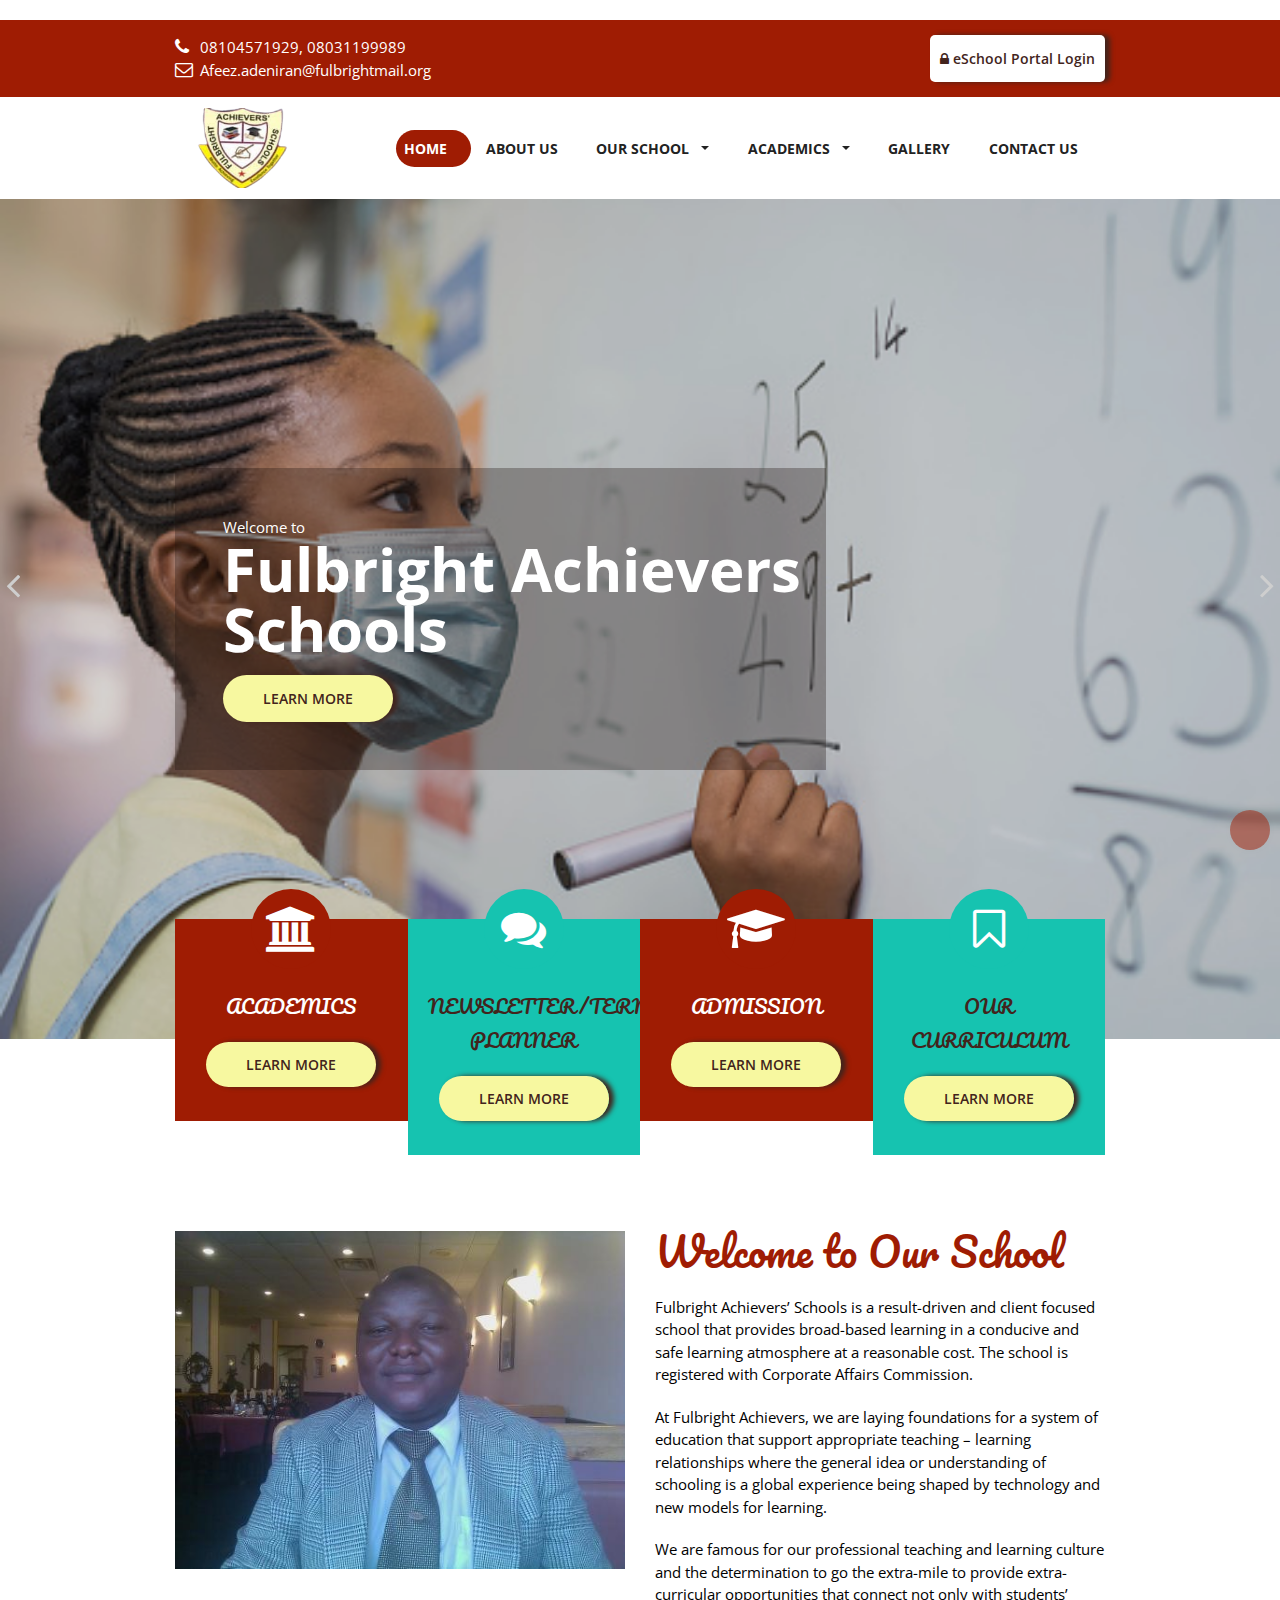
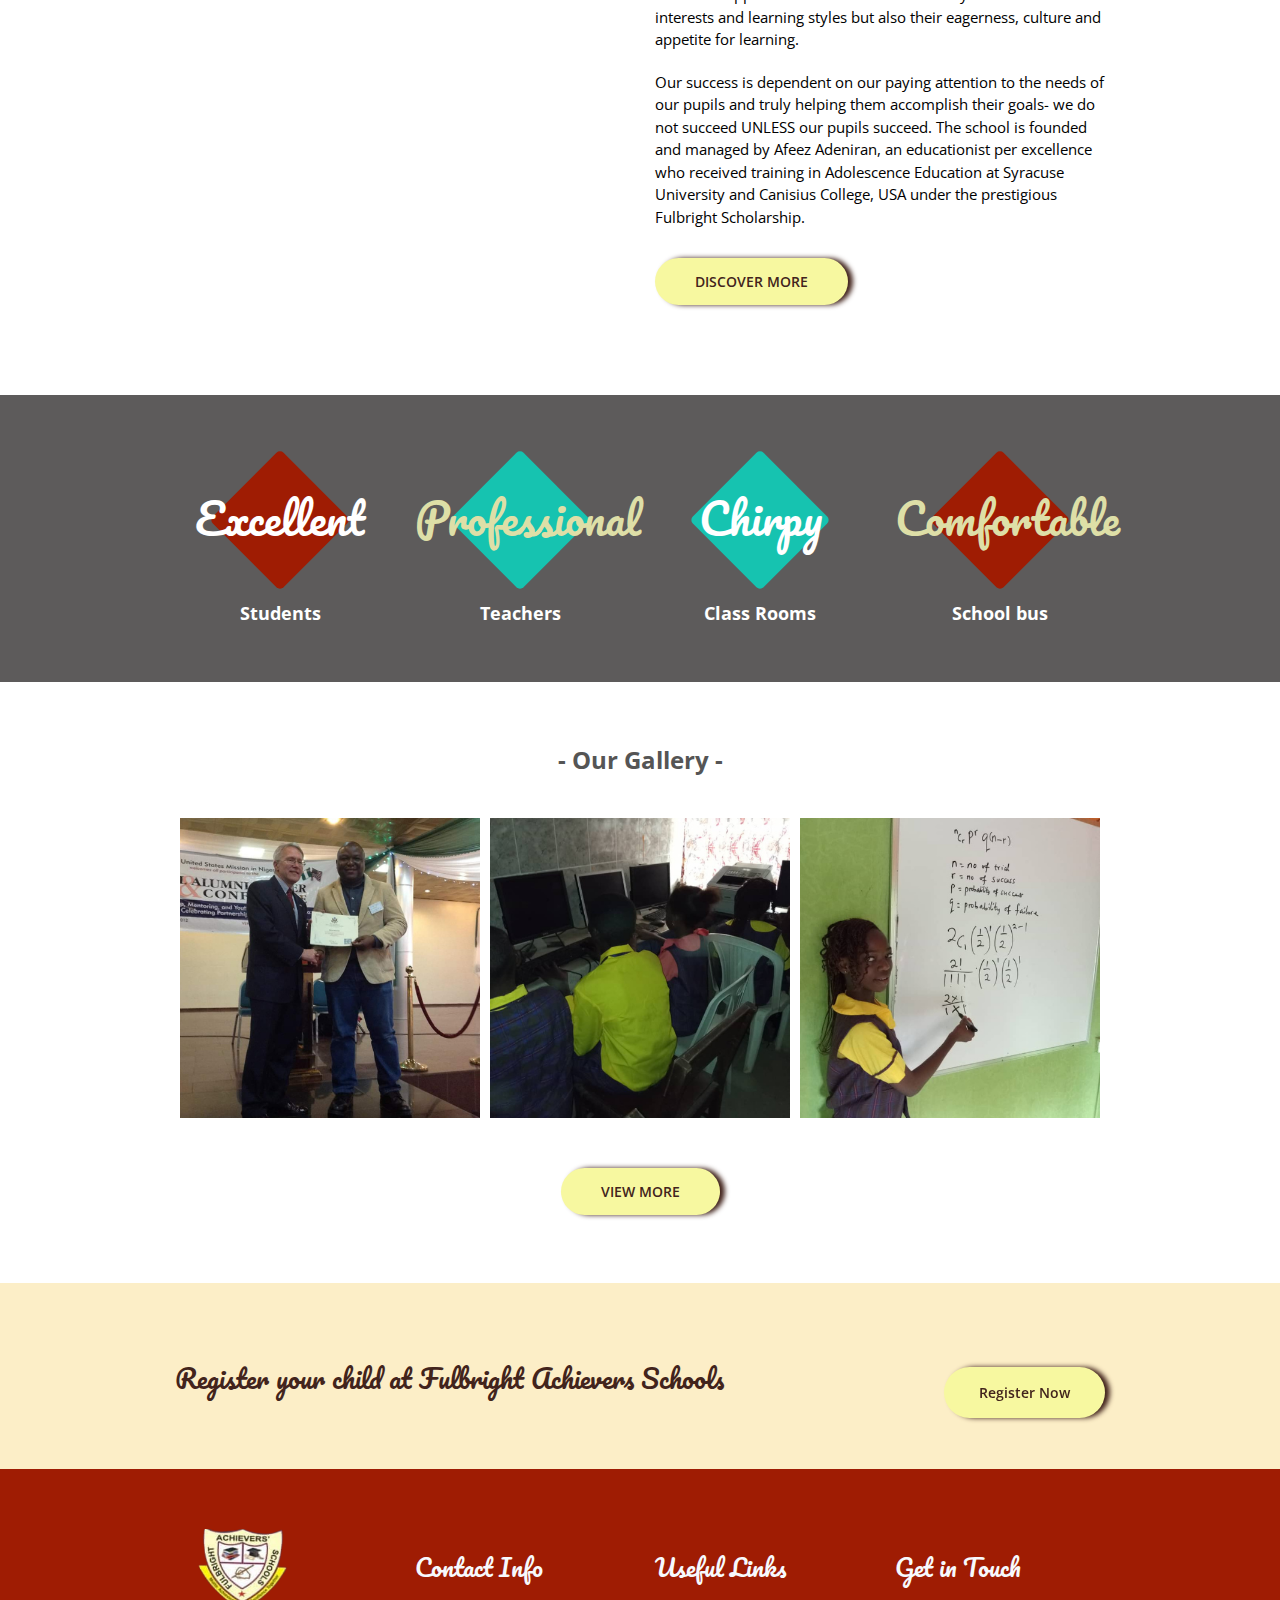
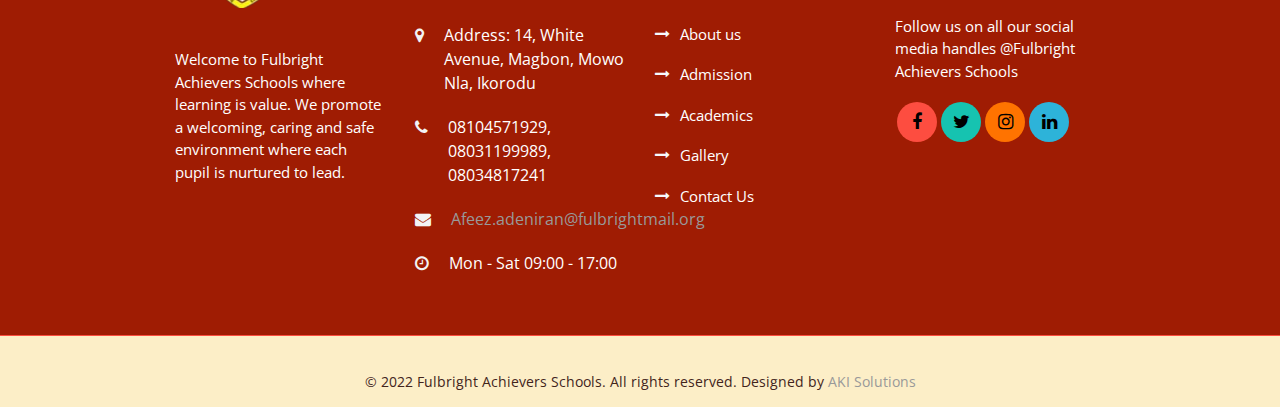
==== commit 11cc43ab: "replace pic" ====
--- a/index.html
+++ b/index.html
@@ -186,7 +186,7 @@
 				<div class="overlay-bg"></div>
 				<div class="container d-flex align-items-center">
 					<div class="wrap-caption animate__animated animate__backInLeft">
-						<h4 class="caption-supheading" style="color: white !important;">Welcome to</h4>
+						<hion-suph4 class="capteading" style="color: white !important;">Welcome to</h4>
 						<h1 class="caption-heading">Fulbright Achievers Schools </h1>
 						<a href="about.html" class="btn btn-secondary mt-3">LEARN MORE</a>
 					</div>
@@ -292,7 +292,7 @@
 					<div class="col-sm-12 col-md-12 col-lg-6"  style="display: flex; justify-content: center; ">
 						<img src="img\fbFounder.jpg" alt="" class="img-fluid img-border mb-3">
 					</div>
-					<div class="col-sm-12 col-md-12 col-lg-6" >
+					<div class="col-sm-12 col-md-12 col-lg-6" style="color: black;" >
 						<h2 class="section-heading">
 							Welcome to Our School
 						</h2>
@@ -305,10 +305,7 @@
 							We are famous for our professional teaching and learning culture and the determination to go the extra-mile to provide extra-curricular opportunities that connect not only with students’ interests and learning styles but also their eagerness, culture and appetite for learning. 
 
 						</p>
-						Our success is dependent on our paying attention to the needs of our pupils and truly helping them accomplish their goals- we do not succeed save our pupils succeed.
-						The school is founded and managed by Afeez Adeniran, an educationist per excellence who received training in Adolescence Education at Syracuse University and Canisius College, USA under the prestigious Fulbright Scholarship. 
-
-
+						Our success is dependent on our paying attention to the needs of our pupils and truly helping them accomplish their goals- we do not succeed UNLESS our pupils succeed. The school is founded and managed by Afeez Adeniran, an educationist per excellence who received training in Adolescence Education at Syracuse University and Canisius College, USA under the prestigious Fulbright Scholarship.
 						<p>
 						</p>
 
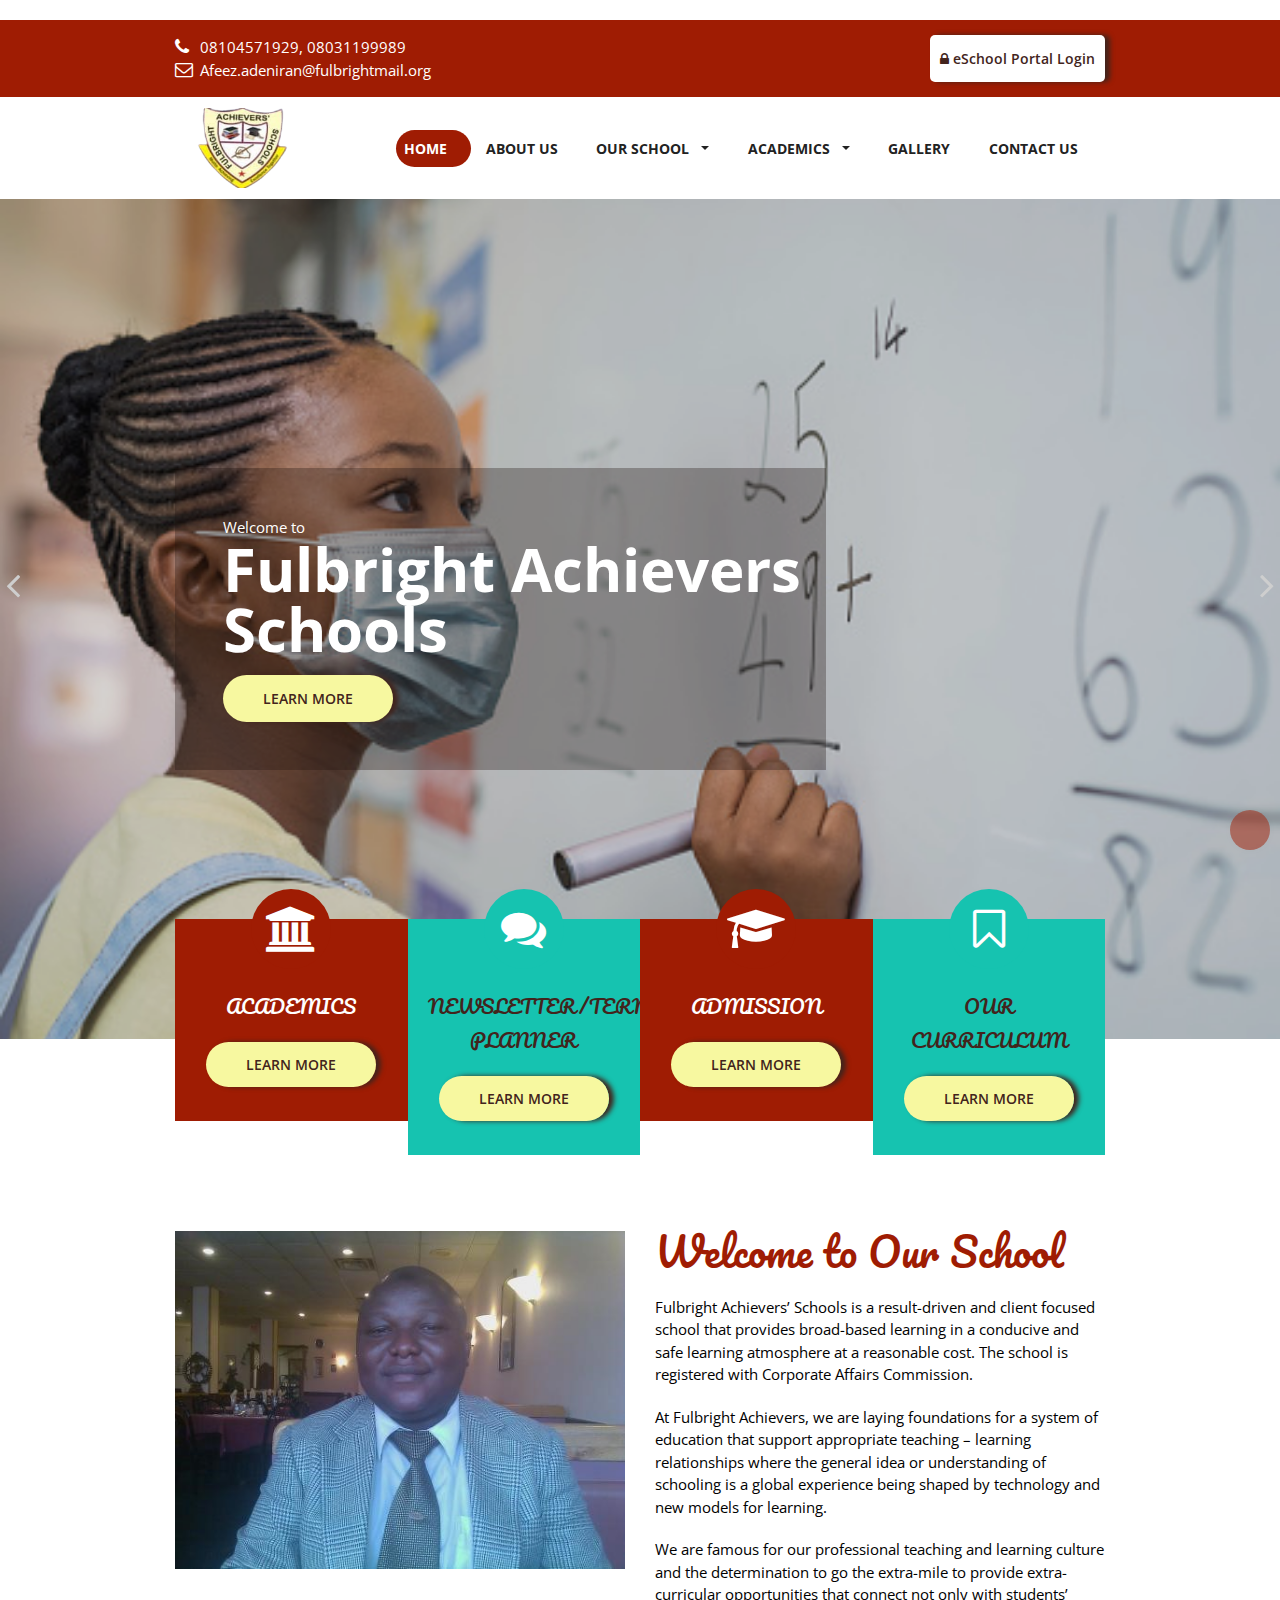
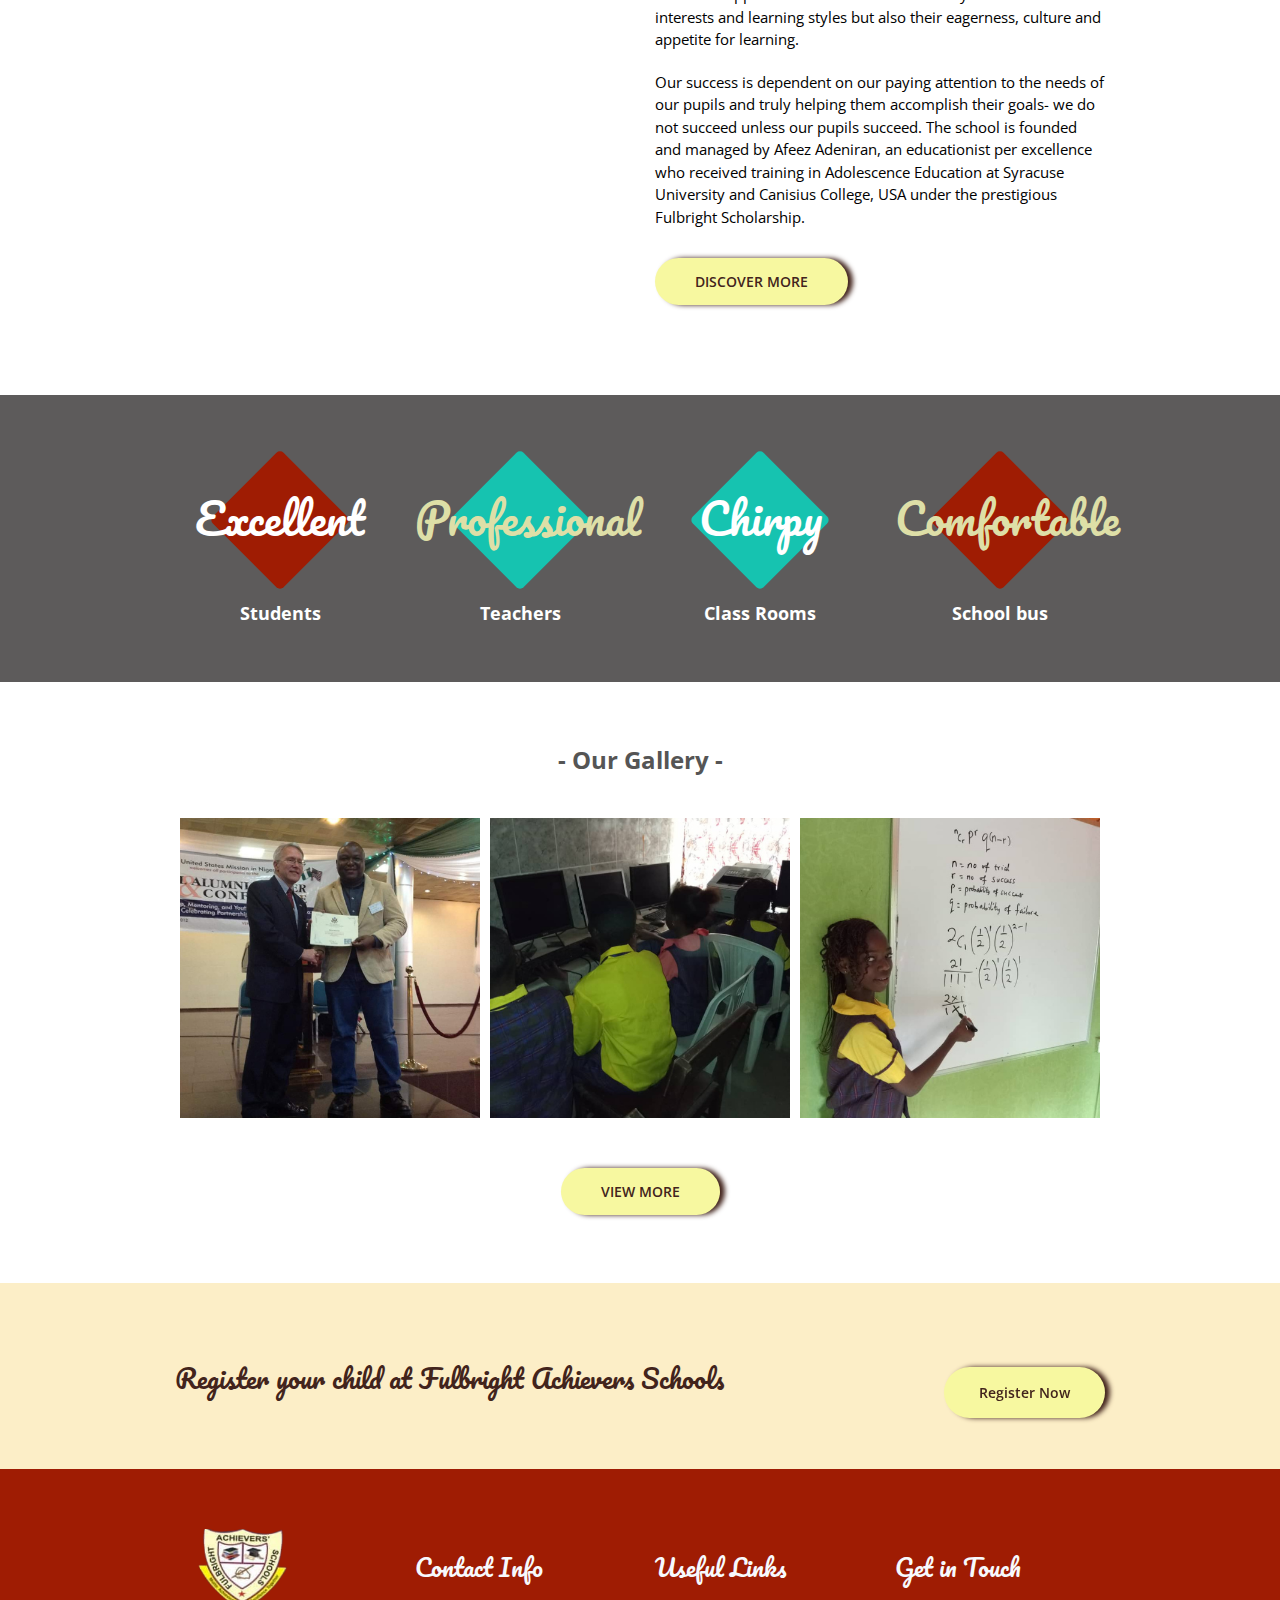
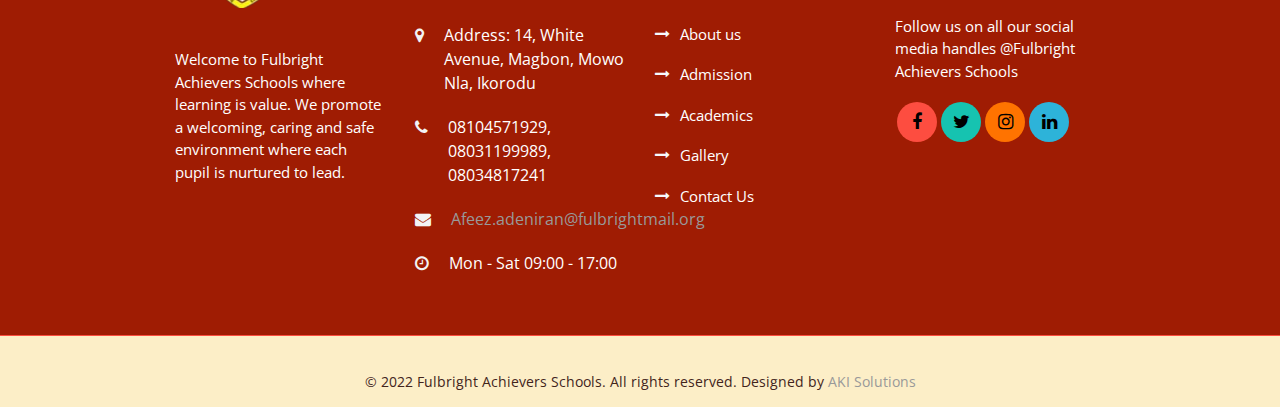
==== commit 3b6a3e90: "oka" ====
--- a/index.html
+++ b/index.html
@@ -305,7 +305,7 @@
 							We are famous for our professional teaching and learning culture and the determination to go the extra-mile to provide extra-curricular opportunities that connect not only with students’ interests and learning styles but also their eagerness, culture and appetite for learning. 
 
 						</p>
-						Our success is dependent on our paying attention to the needs of our pupils and truly helping them accomplish their goals- we do not succeed UNLESS our pupils succeed. The school is founded and managed by Afeez Adeniran, an educationist per excellence who received training in Adolescence Education at Syracuse University and Canisius College, USA under the prestigious Fulbright Scholarship.
+						Our success is dependent on our paying attention to the needs of our pupils and truly helping them accomplish their goals- we do not succeed unless our pupils succeed. The school is founded and managed by Afeez Adeniran, an educationist per excellence who received training in Adolescence Education at Syracuse University and Canisius College, USA under the prestigious Fulbright Scholarship.
 						<p>
 						</p>
 
